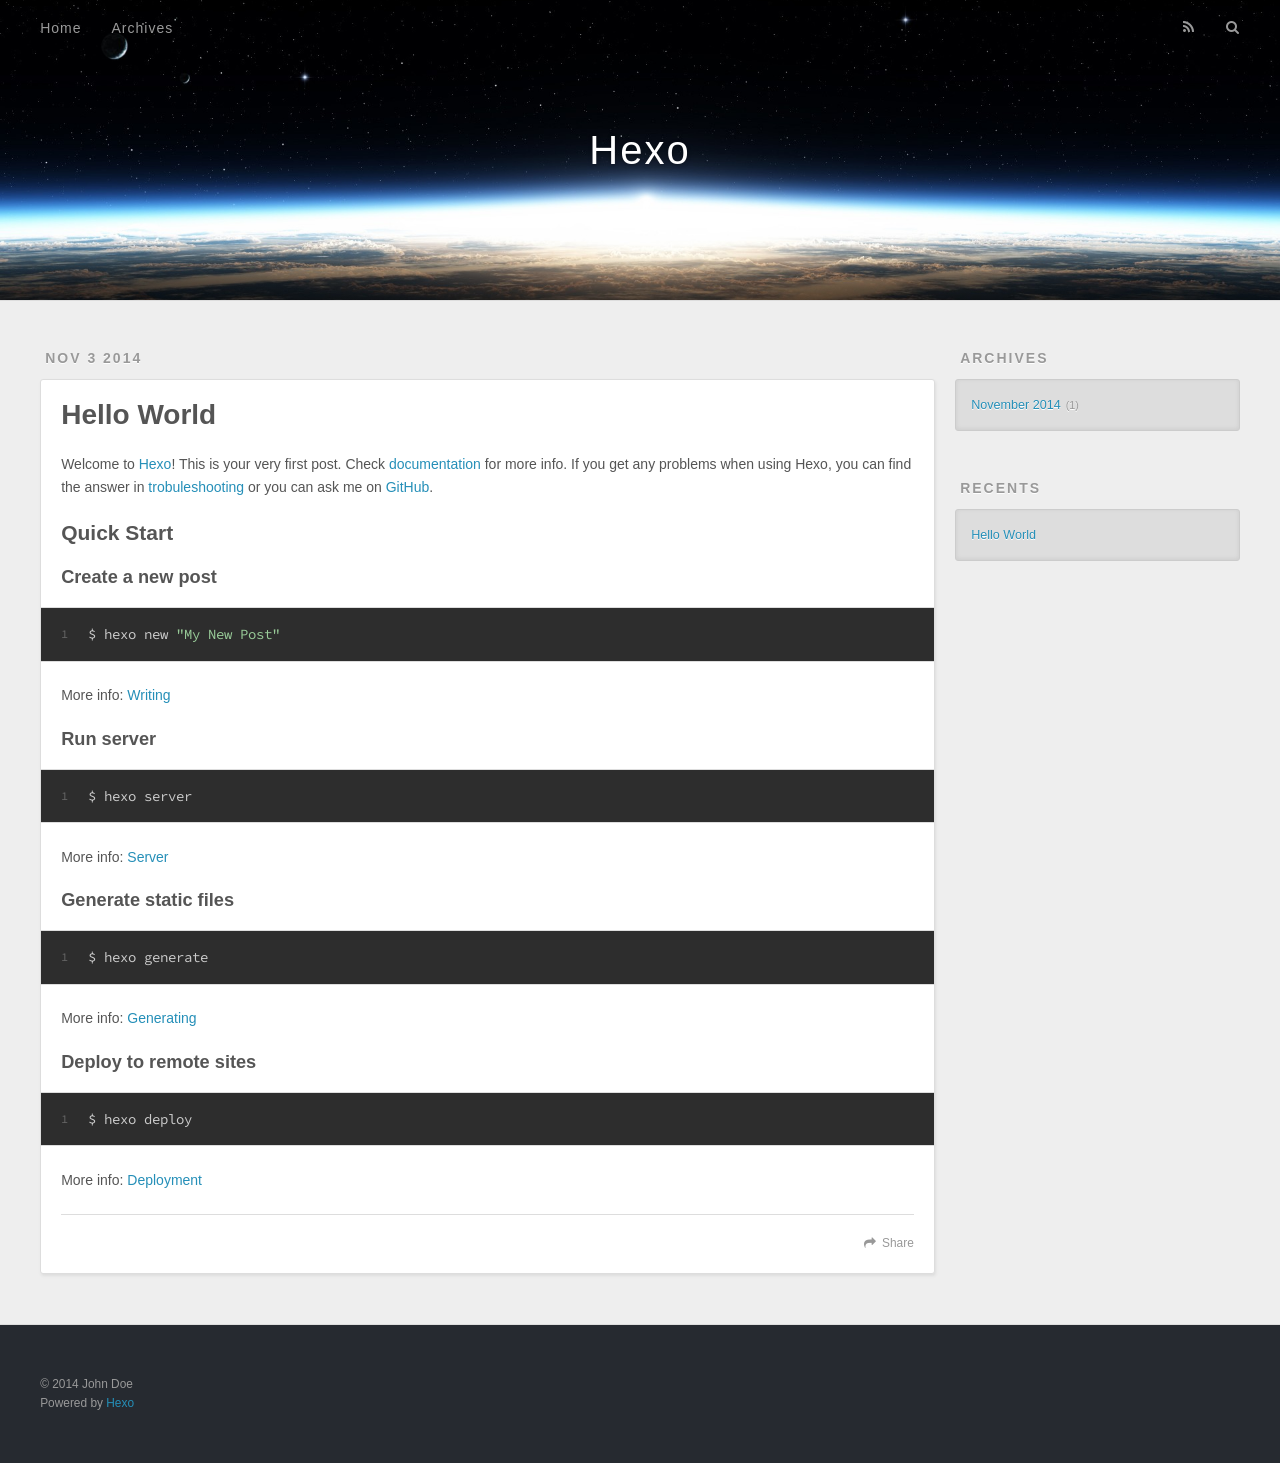
==== archives/index.html @ 0a7d81f9 "Site updated: 2014-11-03 20:45:39" ====
<!DOCTYPE html>
<html>
<head>
  <meta charset="utf-8">
  
  <title>Archives | Hexo</title>
  <meta name="viewport" content="width=device-width, initial-scale=1, maximum-scale=1">
  <meta name="description">
<meta property="og:type" content="website">
<meta property="og:title" content="Hexo">
<meta property="og:url" content="http://yoursite.com/archives/">
<meta property="og:site_name" content="Hexo">
<meta property="og:description">
<meta name="twitter:card" content="summary">
<meta name="twitter:title" content="Hexo">
<meta name="twitter:description">

  
    <link rel="alternative" href="/atom.xml" title="Hexo" type="application/atom+xml">
  
  
    <link rel="icon" href="/favicon.png">
  
  <link href="//fonts.googleapis.com/css?family=Source+Code+Pro" rel="stylesheet" type="text/css">
  <link rel="stylesheet" href="/css/style.css" type="text/css">

  

</head>
<body>
  <div id="container">
    <div id="wrap">
      <header id="header">
  <div id="banner"></div>
  <div id="header-outer" class="outer">
    <div id="header-title" class="inner">
      <h1 id="logo-wrap">
        <a href="/" id="logo">Hexo</a>
      </h1>
      
    </div>
    <div id="header-inner" class="inner">
      <nav id="main-nav">
        <a id="main-nav-toggle" class="nav-icon"></a>
        
          <a class="main-nav-link" href="/">Home</a>
        
          <a class="main-nav-link" href="/archives">Archives</a>
        
      </nav>
      <nav id="sub-nav">
        
          <a id="nav-rss-link" class="nav-icon" href="/atom.xml" title="RSS Feed"></a>
        
        <a id="nav-search-btn" class="nav-icon" title="Search"></a>
      </nav>
      <div id="search-form-wrap">
        <form action="//google.com/search" method="get" accept-charset="UTF-8" class="search-form"><input type="search" name="q" results="0" class="search-form-input" placeholder="Search"><input type="submit" value="&#xF002;" class="search-form-submit"><input type="hidden" name="q" value="site:http://yoursite.com"></form>
      </div>
    </div>
  </div>
</header>
      <div class="outer">
        <section id="main">
  
    <article id="post-hello-world" class="article article-type-post" itemscope itemprop="blogPost">
  <div class="article-meta">
    <a href="/2014/11/03/hello-world/" class="article-date">
  <time datetime="2014-11-03T12:28:22.000Z" itemprop="datePublished">Nov 3 2014</time>
</a>
    
  </div>
  <div class="article-inner">
    
    
      <header class="article-header">
        
  
    <h1 itemprop="name">
      <a class="article-title" href="/2014/11/03/hello-world/">Hello World</a>
    </h1>
  

      </header>
    
    <div class="article-entry" itemprop="articleBody">
      
        <p>Welcome to <a href="http://hexo.io/" target="_blank" rel="external">Hexo</a>! This is your very first post. Check <a href="http://hexo.io/docs/" target="_blank" rel="external">documentation</a> for more info. If you get any problems when using Hexo, you can find the answer in <a href="http://hexo.io/docs/troubleshooting.html" target="_blank" rel="external">trobuleshooting</a> or you can ask me on <a href="https://github.com/hexojs/hexo/issues" target="_blank" rel="external">GitHub</a>.</p>
<h2 id="Quick_Start">Quick Start</h2>
<h3 id="Create_a_new_post">Create a new post</h3>
<figure class="highlight bash"><table><tr><td class="gutter"><pre><div class="line">1</div></pre></td><td class="code"><pre><div class="line">$ hexo new <span class="string">"My New Post"</span></div></pre></td></tr></table></figure>

<p>More info: <a href="http://hexo.io/docs/writing.html" target="_blank" rel="external">Writing</a></p>
<h3 id="Run_server">Run server</h3>
<figure class="highlight bash"><table><tr><td class="gutter"><pre><div class="line">1</div></pre></td><td class="code"><pre><div class="line">$ hexo server</div></pre></td></tr></table></figure>

<p>More info: <a href="http://hexo.io/docs/server.html" target="_blank" rel="external">Server</a></p>
<h3 id="Generate_static_files">Generate static files</h3>
<figure class="highlight bash"><table><tr><td class="gutter"><pre><div class="line">1</div></pre></td><td class="code"><pre><div class="line">$ hexo generate</div></pre></td></tr></table></figure>

<p>More info: <a href="http://hexo.io/docs/generating.html" target="_blank" rel="external">Generating</a></p>
<h3 id="Deploy_to_remote_sites">Deploy to remote sites</h3>
<figure class="highlight bash"><table><tr><td class="gutter"><pre><div class="line">1</div></pre></td><td class="code"><pre><div class="line">$ hexo deploy</div></pre></td></tr></table></figure>

<p>More info: <a href="http://hexo.io/docs/deployment.html" target="_blank" rel="external">Deployment</a></p>

      
    </div>
    <footer class="article-footer">
      <a data-url="http://yoursite.com/2014/11/03/hello-world/" data-id="jp2d8z5nxp3xj29l" class="article-share-link">Share</a>
      
      
    </footer>
  </div>
  
</article>


  
  
</section>
        
          <aside id="sidebar">
  
    
  
    
  
    
  
    
  <div class="widget-wrap">
    <h3 class="widget-title">Archives</h3>
    <div class="widget">
      <ul class="archive-list"><li class="archive-list-item"><a class="archive-list-link" href="/archives/2014/11/">November 2014</a><span class="archive-list-count">1</span></li></ul>
    </div>
  </div>

  
    
  <div class="widget-wrap">
    <h3 class="widget-title">Recents</h3>
    <div class="widget">
      <ul>
        
          <li>
            <a href="/2014/11/03/hello-world/">Hello World</a>
          </li>
        
      </ul>
    </div>
  </div>

  
</aside>
        
      </div>
      <footer id="footer">
  
  <div class="outer">
    <div id="footer-info" class="inner">
      &copy; 2014 John Doe<br>
      Powered by <a href="http://hexo.io/" target="_blank">Hexo</a>
    </div>
  </div>
</footer>
    </div>
    <nav id="mobile-nav">
  
    <a href="/" class="mobile-nav-link">Home</a>
  
    <a href="/archives" class="mobile-nav-link">Archives</a>
  
</nav>
    

<script src="//ajax.googleapis.com/ajax/libs/jquery/2.0.3/jquery.min.js"></script>


  <link rel="stylesheet" href="/fancybox/jquery.fancybox.css" type="text/css">

  <script src="/fancybox/jquery.fancybox.pack.js" type="text/javascript"></script>



<script src="/js/script.js" type="text/javascript"></script>


  </div>
</body>
</html>
---- css/style.css ----
body {
  width: 100%;
}
body:before,
body:after {
  content: "";
  display: table;
}
body:after {
  clear: both;
}
html,
body,
div,
span,
applet,
object,
iframe,
h1,
h2,
h3,
h4,
h5,
h6,
p,
blockquote,
pre,
a,
abbr,
acronym,
address,
big,
cite,
code,
del,
dfn,
em,
img,
ins,
kbd,
q,
s,
samp,
small,
strike,
strong,
sub,
sup,
tt,
var,
dl,
dt,
dd,
ol,
ul,
li,
fieldset,
form,
label,
legend,
table,
caption,
tbody,
tfoot,
thead,
tr,
th,
td {
  margin: 0;
  padding: 0;
  border: 0;
  outline: 0;
  font-weight: inherit;
  font-style: inherit;
  font-family: inherit;
  font-size: 100%;
  vertical-align: baseline;
}
body {
  line-height: 1;
  color: #000;
  background: #fff;
}
ol,
ul {
  list-style: none;
}
table {
  border-collapse: separate;
  border-spacing: 0;
  vertical-align: middle;
}
caption,
th,
td {
  text-align: left;
  font-weight: normal;
  vertical-align: middle;
}
a img {
  border: none;
}
input,
button {
  margin: 0;
  padding: 0;
}
input::-moz-focus-inner,
button::-moz-focus-inner {
  border: 0;
  padding: 0;
}
@font-face {
  font-family: FontAwesome;
  font-style: normal;
  font-weight: normal;
  src: url("fonts/fontawesome-webfont.eot?v=#4.0.3");
  src: url("fonts/fontawesome-webfont.eot?#iefix&v=#4.0.3") format("embedded-opentype"), url("fonts/fontawesome-webfont.woff?v=#4.0.3") format("woff"), url("fonts/fontawesome-webfont.ttf?v=#4.0.3") format("truetype"), url("fonts/fontawesome-webfont.svg#fontawesomeregular?v=#4.0.3") format("svg");
}
html,
body,
#container {
  height: 100%;
}
body {
  background: #eee;
  font: 14px "Helvetica Neue", Helvetica, Arial, sans-serif;
  -webkit-text-size-adjust: 100%;
}
.outer {
  max-width: 1220px;
  margin: 0 auto;
  padding: 0 20px;
}
.outer:before,
.outer:after {
  content: "";
  display: table;
}
.outer:after {
  clear: both;
}
.inner {
  display: inline;
  float: left;
  width: 98.3333333333333%;
  margin: 0 0.8333333333333%;
}
.left,
.alignleft {
  float: left;
}
.right,
.alignright {
  float: right;
}
.clear {
  clear: both;
}
#container {
  position: relative;
}
.mobile-nav-on {
  overflow: hidden;
}
#wrap {
  height: 100%;
  width: 100%;
  position: absolute;
  top: 0;
  left: 0;
  -webkit-transition: 0.2s ease-out;
  -moz-transition: 0.2s ease-out;
  -ms-transition: 0.2s ease-out;
  transition: 0.2s ease-out;
  z-index: 1;
  background: #eee;
}
.mobile-nav-on #wrap {
  left: 280px;
}
@media screen and (min-width: 768px) {
  #main {
    display: inline;
    float: left;
    width: 73.3333333333333%;
    margin: 0 0.8333333333333%;
  }
}
.article-date,
.article-category-link,
.archive-year,
.widget-title {
  text-decoration: none;
  text-transform: uppercase;
  letter-spacing: 2px;
  color: #999;
  margin-bottom: 1em;
  margin-left: 5px;
  line-height: 1em;
  text-shadow: 0 1px #fff;
  font-weight: bold;
}
.article-inner,
.archive-article-inner {
  background: #fff;
  -webkit-box-shadow: 1px 2px 3px #ddd;
  box-shadow: 1px 2px 3px #ddd;
  border: 1px solid #ddd;
  -webkit-border-radius: 3px;
  border-radius: 3px;
}
.article-entry h1,
.widget h1 {
  font-size: 2em;
}
.article-entry h2,
.widget h2 {
  font-size: 1.5em;
}
.article-entry h3,
.widget h3 {
  font-size: 1.3em;
}
.article-entry h4,
.widget h4 {
  font-size: 1.2em;
}
.article-entry h5,
.widget h5 {
  font-size: 1em;
}
.article-entry h6,
.widget h6 {
  font-size: 1em;
  color: #999;
}
.article-entry hr,
.widget hr {
  border: 1px dashed #ddd;
}
.article-entry strong,
.widget strong {
  font-weight: bold;
}
.article-entry em,
.widget em,
.article-entry cite,
.widget cite {
  font-style: italic;
}
.article-entry sup,
.widget sup,
.article-entry sub,
.widget sub {
  font-size: 0.75em;
  line-height: 0;
  position: relative;
  vertical-align: baseline;
}
.article-entry sup,
.widget sup {
  top: -0.5em;
}
.article-entry sub,
.widget sub {
  bottom: -0.2em;
}
.article-entry small,
.widget small {
  font-size: 0.85em;
}
.article-entry acronym,
.widget acronym,
.article-entry abbr,
.widget abbr {
  border-bottom: 1px dotted;
}
.article-entry ul,
.widget ul,
.article-entry ol,
.widget ol,
.article-entry dl,
.widget dl {
  margin: 0 20px;
  line-height: 1.6em;
}
.article-entry ul ul,
.widget ul ul,
.article-entry ol ul,
.widget ol ul,
.article-entry ul ol,
.widget ul ol,
.article-entry ol ol,
.widget ol ol {
  margin-top: 0;
  margin-bottom: 0;
}
.article-entry ul,
.widget ul {
  list-style: disc;
}
.article-entry ol,
.widget ol {
  list-style: decimal;
}
.article-entry dt,
.widget dt {
  font-weight: bold;
}
#header {
  height: 300px;
  position: relative;
  border-bottom: 1px solid #ddd;
}
#header:before,
#header:after {
  content: "";
  position: absolute;
  left: 0;
  right: 0;
  height: 40px;
}
#header:before {
  top: 0;
  background: -webkit-linear-gradient(rgba(0,0,0,0.2), transparent);
  background: -moz-linear-gradient(rgba(0,0,0,0.2), transparent);
  background: -ms-linear-gradient(rgba(0,0,0,0.2), transparent);
  background: linear-gradient(rgba(0,0,0,0.2), transparent);
}
#header:after {
  bottom: 0;
  background: -webkit-linear-gradient(transparent, rgba(0,0,0,0.2));
  background: -moz-linear-gradient(transparent, rgba(0,0,0,0.2));
  background: -ms-linear-gradient(transparent, rgba(0,0,0,0.2));
  background: linear-gradient(transparent, rgba(0,0,0,0.2));
}
#header-outer {
  height: 100%;
  position: relative;
}
#header-inner {
  position: relative;
  overflow: hidden;
}
#banner {
  position: absolute;
  top: 0;
  left: 0;
  width: 100%;
  height: 100%;
  background: url("images/banner.jpg") center #000;
  -webkit-background-size: cover;
  -moz-background-size: cover;
  background-size: cover;
  z-index: -1;
}
#header-title {
  text-align: center;
  height: 40px;
  position: absolute;
  top: 50%;
  left: 0;
  margin-top: -20px;
}
#logo,
#subtitle {
  text-decoration: none;
  color: #fff;
  font-weight: 300;
  text-shadow: 0 1px 4px rgba(0,0,0,0.3);
}
#logo {
  font-size: 40px;
  line-height: 40px;
  letter-spacing: 2px;
}
#subtitle {
  font-size: 16px;
  line-height: 16px;
  letter-spacing: 1px;
}
#subtitle-wrap {
  margin-top: 16px;
}
#main-nav {
  float: left;
  margin-left: -15px;
}
.nav-icon,
.main-nav-link {
  float: left;
  color: #fff;
  opacity: 0.6;
  text-decoration: none;
  text-shadow: 0 1px rgba(0,0,0,0.2);
  -webkit-transition: opacity 0.2s;
  -moz-transition: opacity 0.2s;
  -ms-transition: opacity 0.2s;
  transition: opacity 0.2s;
  display: block;
  padding: 20px 15px;
}
.nav-icon:hover,
.main-nav-link:hover {
  opacity: 1;
}
.nav-icon {
  font-family: FontAwesome;
  text-align: center;
  font-size: 14px;
  width: 14px;
  height: 14px;
  padding: 20px 15px;
  position: relative;
  cursor: pointer;
}
.main-nav-link {
  font-weight: 300;
  letter-spacing: 1px;
}
@media screen and (max-width: 479px) {
  .main-nav-link {
    display: none;
  }
}
#main-nav-toggle {
  display: none;
}
#main-nav-toggle:before {
  content: "\f0c9";
}
@media screen and (max-width: 479px) {
  #main-nav-toggle {
    display: block;
  }
}
#sub-nav {
  float: right;
  margin-right: -15px;
}
#nav-rss-link:before {
  content: "\f09e";
}
#nav-search-btn:before {
  content: "\f002";
}
#search-form-wrap {
  position: absolute;
  top: 15px;
  width: 150px;
  height: 30px;
  right: -150px;
  opacity: 0;
  -webkit-transition: 0.2s ease-out;
  -moz-transition: 0.2s ease-out;
  -ms-transition: 0.2s ease-out;
  transition: 0.2s ease-out;
}
#search-form-wrap.on {
  opacity: 1;
  right: 0;
}
@media screen and (max-width: 479px) {
  #search-form-wrap {
    width: 100%;
    right: -100%;
  }
}
.search-form {
  position: absolute;
  top: 0;
  left: 0;
  right: 0;
  background: #fff;
  padding: 5px 15px;
  -webkit-border-radius: 15px;
  border-radius: 15px;
  -webkit-box-shadow: 0 0 10px rgba(0,0,0,0.3);
  box-shadow: 0 0 10px rgba(0,0,0,0.3);
}
.search-form-input {
  border: none;
  background: none;
  color: #555;
  width: 100%;
  font: 13px "Helvetica Neue", Helvetica, Arial, sans-serif;
  outline: none;
}
.search-form-input::-webkit-search-results-decoration,
.search-form-input::-webkit-search-cancel-button {
  -webkit-appearance: none;
}
.search-form-submit {
  position: absolute;
  top: 50%;
  right: 10px;
  margin-top: -7px;
  font: 13px FontAwesome;
  border: none;
  background: none;
  color: #bbb;
  cursor: pointer;
}
.search-form-submit:hover,
.search-form-submit:focus {
  color: #777;
}
.article {
  margin: 50px 0;
}
.article-inner {
  overflow: hidden;
}
.article-meta:before,
.article-meta:after {
  content: "";
  display: table;
}
.article-meta:after {
  clear: both;
}
.article-date {
  float: left;
}
.article-category {
  float: left;
  line-height: 1em;
  color: #ccc;
  text-shadow: 0 1px #fff;
  margin-left: 8px;
}
.article-category:before {
  content: "\2022";
}
.article-category-link {
  margin: 0 12px 1em;
}
.article-header {
  padding: 20px 20px 0;
}
.article-title {
  text-decoration: none;
  font-size: 2em;
  font-weight: bold;
  color: #555;
  line-height: 1.1em;
  -webkit-transition: color 0.2s;
  -moz-transition: color 0.2s;
  -ms-transition: color 0.2s;
  transition: color 0.2s;
}
a.article-title:hover {
  color: #258fb8;
}
.article-entry {
  color: #555;
  padding: 0 20px;
}
.article-entry:before,
.article-entry:after {
  content: "";
  display: table;
}
.article-entry:after {
  clear: both;
}
.article-entry p,
.article-entry table {
  line-height: 1.6em;
  margin: 1.6em 0;
}
.article-entry h1,
.article-entry h2,
.article-entry h3,
.article-entry h4,
.article-entry h5,
.article-entry h6 {
  font-weight: bold;
}
.article-entry h1,
.article-entry h2,
.article-entry h3,
.article-entry h4,
.article-entry h5,
.article-entry h6 {
  line-height: 1.1em;
  margin: 1.1em 0;
}
.article-entry a {
  color: #258fb8;
  text-decoration: none;
}
.article-entry a:hover {
  text-decoration: underline;
}
.article-entry ul,
.article-entry ol,
.article-entry dl {
  margin-top: 1.6em;
  margin-bottom: 1.6em;
}
.article-entry img,
.article-entry video {
  max-width: 100%;
  height: auto;
  display: block;
  margin: auto;
}
.article-entry iframe {
  border: none;
}
.article-entry table {
  width: 100%;
  border-collapse: collapse;
  border-spacing: 0;
}
.article-entry th {
  font-weight: bold;
  border-bottom: 3px solid #ddd;
  padding-bottom: 0.5em;
}
.article-entry td {
  border-bottom: 1px solid #ddd;
  padding: 10px 0;
}
.article-entry blockquote {
  font-family: Georgia, "Times New Roman", serif;
  font-size: 1.4em;
  margin: 1.6em 20px;
  text-align: center;
}
.article-entry blockquote footer {
  font-size: 14px;
  margin: 1.6em 0;
  font-family: "Helvetica Neue", Helvetica, Arial, sans-serif;
}
.article-entry blockquote footer cite:before {
  content: "—";
  padding: 0 0.5em;
}
.article-entry .pullquote {
  text-align: left;
  width: 45%;
  margin: 0;
}
.article-entry .pullquote.left {
  margin-left: 0.5em;
  margin-right: 1em;
}
.article-entry .pullquote.right {
  margin-right: 0.5em;
  margin-left: 1em;
}
.article-entry .caption {
  color: #999;
  display: block;
  font-size: 0.9em;
  margin-top: 0.5em;
  position: relative;
  text-align: center;
}
.article-entry .video-container {
  position: relative;
  padding-top: 56.25%;
  height: 0;
  overflow: hidden;
}
.article-entry .video-container iframe,
.article-entry .video-container object,
.article-entry .video-container embed {
  position: absolute;
  top: 0;
  left: 0;
  width: 100%;
  height: 100%;
  margin-top: 0;
}
.article-more-link a {
  display: inline-block;
  line-height: 1em;
  padding: 6px 15px;
  -webkit-border-radius: 15px;
  border-radius: 15px;
  background: #eee;
  color: #999;
  text-shadow: 0 1px #fff;
  text-decoration: none;
}
.article-more-link a:hover {
  background: #258fb8;
  color: #fff;
  text-decoration: none;
  text-shadow: 0 1px #1e7293;
}
.article-footer {
  font-size: 0.85em;
  line-height: 1.6em;
  border-top: 1px solid #ddd;
  padding-top: 1.6em;
  margin: 0 20px 20px;
}
.article-footer:before,
.article-footer:after {
  content: "";
  display: table;
}
.article-footer:after {
  clear: both;
}
.article-footer a {
  color: #999;
  text-decoration: none;
}
.article-footer a:hover {
  color: #555;
}
.article-tag-list-item {
  float: left;
  margin-right: 10px;
}
.article-tag-list-link:before {
  content: "#";
}
.article-comment-link {
  float: right;
}
.article-comment-link:before {
  content: "\f075";
  font-family: FontAwesome;
  padding-right: 8px;
}
.article-share-link {
  cursor: pointer;
  float: right;
  margin-left: 20px;
}
.article-share-link:before {
  content: "\f064";
  font-family: FontAwesome;
  padding-right: 6px;
}
#article-nav {
  position: relative;
}
#article-nav:before,
#article-nav:after {
  content: "";
  display: table;
}
#article-nav:after {
  clear: both;
}
@media screen and (min-width: 768px) {
  #article-nav {
    margin: 50px 0;
  }
  #article-nav:before {
    width: 8px;
    height: 8px;
    position: absolute;
    top: 50%;
    left: 50%;
    margin-top: -4px;
    margin-left: -4px;
    content: "";
    -webkit-border-radius: 50%;
    border-radius: 50%;
    background: #ddd;
    -webkit-box-shadow: 0 1px 2px #fff;
    box-shadow: 0 1px 2px #fff;
  }
}
.article-nav-link-wrap {
  text-decoration: none;
  text-shadow: 0 1px #fff;
  color: #999;
  -webkit-box-sizing: border-box;
  -moz-box-sizing: border-box;
  box-sizing: border-box;
  margin-top: 50px;
  text-align: center;
  display: block;
}
.article-nav-link-wrap:hover {
  color: #555;
}
@media screen and (min-width: 768px) {
  .article-nav-link-wrap {
    width: 50%;
    margin-top: 0;
  }
}
@media screen and (min-width: 768px) {
  #article-nav-newer {
    float: left;
    text-align: right;
    padding-right: 20px;
  }
}
@media screen and (min-width: 768px) {
  #article-nav-older {
    float: right;
    text-align: left;
    padding-left: 20px;
  }
}
.article-nav-caption {
  text-transform: uppercase;
  letter-spacing: 2px;
  color: #ddd;
  line-height: 1em;
  font-weight: bold;
}
#article-nav-newer .article-nav-caption {
  margin-right: -2px;
}
.article-nav-title {
  font-size: 0.85em;
  line-height: 1.6em;
  margin-top: 0.5em;
}
.article-share-box {
  position: absolute;
  display: none;
  background: #fff;
  -webkit-box-shadow: 1px 2px 10px rgba(0,0,0,0.2);
  box-shadow: 1px 2px 10px rgba(0,0,0,0.2);
  -webkit-border-radius: 3px;
  border-radius: 3px;
  margin-left: -145px;
  overflow: hidden;
  z-index: 1;
}
.article-share-box.on {
  display: block;
}
.article-share-input {
  width: 100%;
  background: none;
  -webkit-box-sizing: border-box;
  -moz-box-sizing: border-box;
  box-sizing: border-box;
  font: 14px "Helvetica Neue", Helvetica, Arial, sans-serif;
  padding: 0 15px;
  color: #555;
  outline: none;
  border: 1px solid #ddd;
  -webkit-border-radius: 3px 3px 0 0;
  border-radius: 3px 3px 0 0;
  height: 36px;
  line-height: 36px;
}
.article-share-links {
  background: #eee;
}
.article-share-links:before,
.article-share-links:after {
  content: "";
  display: table;
}
.article-share-links:after {
  clear: both;
}
.article-share-twitter,
.article-share-facebook,
.article-share-pinterest,
.article-share-google {
  width: 50px;
  height: 36px;
  display: block;
  float: left;
  position: relative;
  color: #999;
  text-shadow: 0 1px #fff;
}
.article-share-twitter:before,
.article-share-facebook:before,
.article-share-pinterest:before,
.article-share-google:before {
  font-size: 20px;
  font-family: FontAwesome;
  width: 20px;
  height: 20px;
  position: absolute;
  top: 50%;
  left: 50%;
  margin-top: -10px;
  margin-left: -10px;
  text-align: center;
}
.article-share-twitter:hover,
.article-share-facebook:hover,
.article-share-pinterest:hover,
.article-share-google:hover {
  color: #fff;
}
.article-share-twitter:before {
  content: "\f099";
}
.article-share-twitter:hover {
  background: #00aced;
  text-shadow: 0 1px #008abe;
}
.article-share-facebook:before {
  content: "\f09a";
}
.article-share-facebook:hover {
  background: #3b5998;
  text-shadow: 0 1px #2f477a;
}
.article-share-pinterest:before {
  content: "\f0d2";
}
.article-share-pinterest:hover {
  background: #cb2027;
  text-shadow: 0 1px #a21a1f;
}
.article-share-google:before {
  content: "\f0d5";
}
.article-share-google:hover {
  background: #dd4b39;
  text-shadow: 0 1px #be3221;
}
.article-gallery {
  background: #000;
  position: relative;
}
.article-gallery-photos {
  position: relative;
  overflow: hidden;
}
.article-gallery-img {
  display: none;
  max-width: 100%;
}
.article-gallery-img:first-child {
  display: block;
}
.article-gallery-img.loaded {
  position: absolute;
  display: block;
}
.article-gallery-img img {
  display: block;
  max-width: 100%;
  margin: 0 auto;
}
#comments {
  background: #fff;
  -webkit-box-shadow: 1px 2px 3px #ddd;
  box-shadow: 1px 2px 3px #ddd;
  padding: 20px;
  border: 1px solid #ddd;
  -webkit-border-radius: 3px;
  border-radius: 3px;
  margin: 50px 0;
}
#comments a {
  color: #258fb8;
}
.archives-wrap {
  margin: 50px 0;
}
.archives:before,
.archives:after {
  content: "";
  display: table;
}
.archives:after {
  clear: both;
}
.archive-year-wrap {
  margin-bottom: 1em;
}
.archives {
  -webkit-column-gap: 10px;
  -moz-column-gap: 10px;
  column-gap: 10px;
}
@media screen and (min-width: 480px) and (max-width: 767px) {
  .archives {
    -webkit-column-count: 2;
    -moz-column-count: 2;
    column-count: 2;
  }
}
@media screen and (min-width: 768px) {
  .archives {
    -webkit-column-count: 3;
    -moz-column-count: 3;
    column-count: 3;
  }
}
.archive-article {
  -webkit-column-break-inside: avoid;
  page-break-inside: avoid;
  overflow: hidden;
  break-inside: avoid-column;
}
.archive-article-inner {
  padding: 10px;
  margin-bottom: 15px;
}
.archive-article-title {
  text-decoration: none;
  font-weight: bold;
  color: #555;
  -webkit-transition: color 0.2s;
  -moz-transition: color 0.2s;
  -ms-transition: color 0.2s;
  transition: color 0.2s;
  line-height: 1.6em;
}
.archive-article-title:hover {
  color: #258fb8;
}
.archive-article-footer {
  margin-top: 1em;
}
.archive-article-date {
  color: #999;
  text-decoration: none;
  font-size: 0.85em;
  line-height: 1em;
  margin-bottom: 0.5em;
  display: block;
}
#page-nav {
  margin: 50px auto;
  background: #fff;
  -webkit-box-shadow: 1px 2px 3px #ddd;
  box-shadow: 1px 2px 3px #ddd;
  border: 1px solid #ddd;
  -webkit-border-radius: 3px;
  border-radius: 3px;
  text-align: center;
  color: #999;
  overflow: hidden;
}
#page-nav:before,
#page-nav:after {
  content: "";
  display: table;
}
#page-nav:after {
  clear: both;
}
#page-nav a,
#page-nav span {
  padding: 10px 20px;
  line-height: 1;
  height: 2ex;
}
#page-nav a {
  color: #999;
  text-decoration: none;
}
#page-nav a:hover {
  background: #999;
  color: #fff;
}
#page-nav .prev {
  float: left;
}
#page-nav .next {
  float: right;
}
#page-nav .page-number {
  display: inline-block;
}
@media screen and (max-width: 479px) {
  #page-nav .page-number {
    display: none;
  }
}
#page-nav .current {
  color: #555;
  font-weight: bold;
}
#page-nav .space {
  color: #ddd;
}
#footer {
  background: #262a30;
  padding: 50px 0;
  border-top: 1px solid #ddd;
  color: #999;
}
#footer a {
  color: #258fb8;
  text-decoration: none;
}
#footer a:hover {
  text-decoration: underline;
}
#footer-info {
  line-height: 1.6em;
  font-size: 0.85em;
}
.article-entry pre,
.article-entry .highlight {
  background: #2d2d2d;
  margin: 0 -20px;
  padding: 15px 20px;
  border-style: solid;
  border-color: #ddd;
  border-width: 1px 0;
  overflow: auto;
  color: #ccc;
  line-height: 22.400000000000002px;
}
.article-entry .highlight .gutter pre,
.article-entry .gist .gist-file .gist-data .line-numbers {
  color: #666;
  font-size: 0.85em;
}
.article-entry pre,
.article-entry code {
  font-family: "Source Code Pro", Consolas, Monaco, Menlo, Consolas, monospace;
}
.article-entry code {
  background: #eee;
  text-shadow: 0 1px #fff;
  padding: 0 0.3em;
}
.article-entry pre code {
  background: none;
  text-shadow: none;
  padding: 0;
}
.article-entry .highlight pre {
  border: none;
  margin: 0;
  padding: 0;
}
.article-entry .highlight table {
  margin: 0;
  width: auto;
}
.article-entry .highlight td {
  border: none;
  padding: 0;
}
.article-entry .highlight figcaption {
  font-size: 0.85em;
  color: #999;
  line-height: 1em;
  margin-bottom: 1em;
}
.article-entry .highlight figcaption:before,
.article-entry .highlight figcaption:after {
  content: "";
  display: table;
}
.article-entry .highlight figcaption:after {
  clear: both;
}
.article-entry .highlight figcaption a {
  float: right;
}
.article-entry .highlight .gutter pre {
  text-align: right;
  padding-right: 20px;
}
.article-entry .highlight .line {
  height: 22.400000000000002px;
}
.article-entry .gist {
  margin: 0 -20px;
  border-style: solid;
  border-color: #ddd;
  border-width: 1px 0;
  background: #2d2d2d;
  padding: 15px 20px 15px 0;
}
.article-entry .gist .gist-file {
  border: none;
  font-family: "Source Code Pro", Consolas, Monaco, Menlo, Consolas, monospace;
  margin: 0;
}
.article-entry .gist .gist-file .gist-data {
  background: none;
  border: none;
}
.article-entry .gist .gist-file .gist-data .line-numbers {
  background: none;
  border: none;
  padding: 0 20px 0 0;
}
.article-entry .gist .gist-file .gist-data .line-data {
  padding: 0 !important;
}
.article-entry .gist .gist-file .highlight {
  margin: 0;
  padding: 0;
  border: none;
}
.article-entry .gist .gist-file .gist-meta {
  background: #2d2d2d;
  color: #999;
  font: 0.85em "Helvetica Neue", Helvetica, Arial, sans-serif;
  text-shadow: 0 0;
  padding: 0;
  margin-top: 1em;
  margin-left: 20px;
}
.article-entry .gist .gist-file .gist-meta a {
  color: #258fb8;
  font-weight: normal;
}
.article-entry .gist .gist-file .gist-meta a:hover {
  text-decoration: underline;
}
pre .comment,
pre .title {
  color: #999;
}
pre .variable,
pre .attribute,
pre .tag,
pre .regexp,
pre .ruby .constant,
pre .xml .tag .title,
pre .xml .pi,
pre .xml .doctype,
pre .html .doctype,
pre .css .id,
pre .css .class,
pre .css .pseudo {
  color: #f2777a;
}
pre .number,
pre .preprocessor,
pre .built_in,
pre .literal,
pre .params,
pre .constant {
  color: #f99157;
}
pre .class,
pre .ruby .class .title,
pre .css .rules .attribute {
  color: #9c9;
}
pre .string,
pre .value,
pre .inheritance,
pre .header,
pre .ruby .symbol,
pre .xml .cdata {
  color: #9c9;
}
pre .css .hexcolor {
  color: #6cc;
}
pre .function,
pre .python .decorator,
pre .python .title,
pre .ruby .function .title,
pre .ruby .title .keyword,
pre .perl .sub,
pre .javascript .title,
pre .coffeescript .title {
  color: #69c;
}
pre .keyword,
pre .javascript .function {
  color: #c9c;
}
@media screen and (max-width: 479px) {
  #mobile-nav {
    position: absolute;
    top: 0;
    left: 0;
    width: 280px;
    height: 100%;
    background: #191919;
    border-right: 1px solid #fff;
  }
}
@media screen and (max-width: 479px) {
  .mobile-nav-link {
    display: block;
    color: #999;
    text-decoration: none;
    padding: 15px 20px;
    font-weight: bold;
  }
  .mobile-nav-link:hover {
    color: #fff;
  }
}
@media screen and (min-width: 768px) {
  #sidebar {
    display: inline;
    float: left;
    width: 23.3333333333333%;
    margin: 0 0.8333333333333%;
  }
}
.widget-wrap {
  margin: 50px 0;
}
.widget {
  color: #777;
  text-shadow: 0 1px #fff;
  background: #ddd;
  -webkit-box-shadow: 0 -1px 4px #ccc inset;
  box-shadow: 0 -1px 4px #ccc inset;
  border: 1px solid #ccc;
  padding: 15px;
  -webkit-border-radius: 3px;
  border-radius: 3px;
}
.widget a {
  color: #258fb8;
  text-decoration: none;
}
.widget a:hover {
  text-decoration: underline;
}
.widget ul ul,
.widget ol ul,
.widget dl ul,
.widget ul ol,
.widget ol ol,
.widget dl ol,
.widget ul dl,
.widget ol dl,
.widget dl dl {
  margin-left: 15px;
  list-style: disc;
}
.widget {
  line-height: 1.6em;
  word-wrap: break-word;
  font-size: 0.9em;
}
.widget ul,
.widget ol {
  list-style: none;
  margin: 0;
}
.widget ul ul,
.widget ol ul,
.widget ul ol,
.widget ol ol {
  margin: 0 20px;
}
.widget ul ul,
.widget ol ul {
  list-style: disc;
}
.widget ul ol,
.widget ol ol {
  list-style: decimal;
}
.category-list-count,
.tag-list-count,
.archive-list-count {
  padding-left: 5px;
  color: #999;
  font-size: 0.85em;
}
.category-list-count:before,
.tag-list-count:before,
.archive-list-count:before {
  content: "(";
}
.category-list-count:after,
.tag-list-count:after,
.archive-list-count:after {
  content: ")";
}
.tagcloud a {
  margin-right: 5px;
}
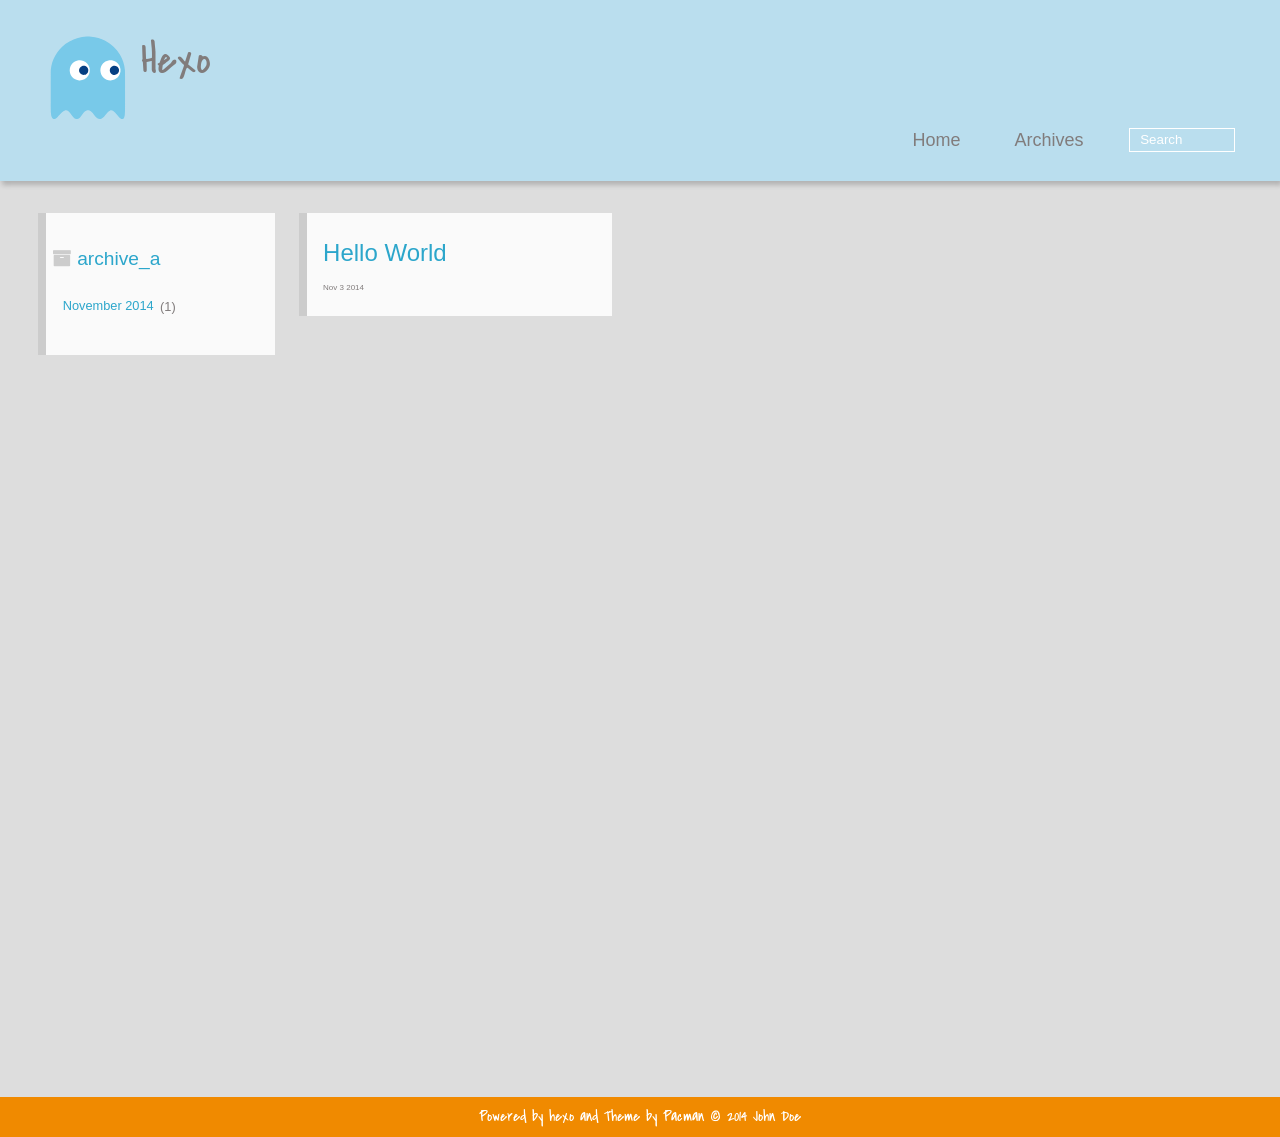
==== commit 0e6aba25: "Site updated: 2014-11-03 21:21:48" ====
--- a/archives/index.html
+++ b/archives/index.html
@@ -1,191 +1,159 @@
-<!DOCTYPE html>
-<html>
+
+  <!DOCTYPE HTML>
+<html >
 <head>
-  <meta charset="utf-8">
+  <meta charset="UTF-8">
   
-  <title>Archives | Hexo</title>
-  <meta name="viewport" content="width=device-width, initial-scale=1, maximum-scale=1">
-  <meta name="description">
-<meta property="og:type" content="website">
-<meta property="og:title" content="Hexo">
-<meta property="og:url" content="http://yoursite.com/archives/">
-<meta property="og:site_name" content="Hexo">
-<meta property="og:description">
-<meta name="twitter:card" content="summary">
-<meta name="twitter:title" content="Hexo">
-<meta name="twitter:description">
-
-  
-    <link rel="alternative" href="/atom.xml" title="Hexo" type="application/atom+xml">
-  
-  
-    <link rel="icon" href="/favicon.png">
-  
-  <link href="//fonts.googleapis.com/css?family=Source+Code+Pro" rel="stylesheet" type="text/css">
-  <link rel="stylesheet" href="/css/style.css" type="text/css">
-
-  
+    <title>Archives | Hexo</title>
+    <meta name="viewport" content="width=device-width, initial-scale=1,user-scalable=no">
+    
+    <meta name="author" content="John Doe">
+    
+    
+    
+    
+    
+    <link rel="icon" href="/img/favicon.ico">
+    
+    
+    <link rel="apple-touch-icon" href="/img/pacman.jpg">
+    <link rel="apple-touch-icon-precomposed" href="/img/pacman.jpg">
+    
+    <link rel="stylesheet" href="/css/style.css" type="text/css">
 
 </head>
-<body>
-  <div id="container">
-    <div id="wrap">
-      <header id="header">
-  <div id="banner"></div>
-  <div id="header-outer" class="outer">
-    <div id="header-title" class="inner">
-      <h1 id="logo-wrap">
-        <a href="/" id="logo">Hexo</a>
-      </h1>
-      
-    </div>
-    <div id="header-inner" class="inner">
-      <nav id="main-nav">
-        <a id="main-nav-toggle" class="nav-icon"></a>
+
+    <body>
+      <header>
+        <div>
+		
+			<div id="imglogo">
+				<a href="/"><img src="/img/logo.svg" alt="Hexo" title="Hexo"/></a>
+			</div>
+			
+			<div id="textlogo">
+				<h1 class="site-name"><a href="/" title="Hexo">Hexo</a></h1>
+				<h2 class="blog-motto"></h2>
+			</div>
+			<div class="navbar"><a class="navbutton navmobile" href="#" title="menu">
+			</a></div>
+			<nav class="animated">
+				<ul>
+					<ul>
+					 
+						<li><a href="/">Home</a></li>
+					
+						<li><a href="/archives">Archives</a></li>
+					
+					<li>
+					
+					<form class="search" action="//google.com/search" method="get" accept-charset="utf-8">
+						<label>Search</label>
+						<input type="search" id="search" name="q" autocomplete="off" maxlength="20" placeholder="Search" />
+						<input type="hidden" name="q" value="site:duanxiongchun.13kbook.com">
+					</form>
+					
+					</li>
+				</ul>
+			</nav>			
+</div>
+      </header>
+      <div id="container">
         
-          <a class="main-nav-link" href="/">Home</a>
-        
-          <a class="main-nav-link" href="/archives">Archives</a>
-        
-      </nav>
-      <nav id="sub-nav">
-        
-          <a id="nav-rss-link" class="nav-icon" href="/atom.xml" title="RSS Feed"></a>
-        
-        <a id="nav-search-btn" class="nav-icon" title="Search"></a>
-      </nav>
-      <div id="search-form-wrap">
-        <form action="//google.com/search" method="get" accept-charset="UTF-8" class="search-form"><input type="search" name="q" results="0" class="search-form-input" placeholder="Search"><input type="submit" value="&#xF002;" class="search-form-submit"><input type="hidden" name="q" value="site:http://yoursite.com"></form>
-      </div>
-    </div>
-  </div>
-</header>
-      <div class="outer">
-        <section id="main">
+
+<div class="archive-title" >
+  <h2 class="archive-icon">archive_a</h2>
   
-    <article id="post-hello-world" class="article article-type-post" itemscope itemprop="blogPost">
-  <div class="article-meta">
-    <a href="/2014/11/03/hello-world/" class="article-date">
-  <time datetime="2014-11-03T12:28:22.000Z" itemprop="datePublished">Nov 3 2014</time>
-</a>
+  <div class="archiveslist archive-float clearfix">
+   <ul class="archive-list"><li class="archive-list-item"><a class="archive-list-link" href="/archives/2014/11/">November 2014</a><span class="archive-list-count">1</span></li></ul>
+ </div>
+  
+</div>
+<div id="main" class="archive-part clearfix">
+  <div id="archive-page">
+
+  <section class="post" itemscope itemprop="blogPost">
+  
+    <a href="/2014/11/03/hello-world/" title="Hello World" itemprop="url">
+  
+    <h1 itemprop="name">Hello World</h1>
     
-  </div>
-  <div class="article-inner">
-    
-    
-      <header class="article-header">
-        
-  
-    <h1 itemprop="name">
-      <a class="article-title" href="/2014/11/03/hello-world/">Hello World</a>
-    </h1>
-  
-
-      </header>
-    
-    <div class="article-entry" itemprop="articleBody">
-      
-        <p>Welcome to <a href="http://hexo.io/" target="_blank" rel="external">Hexo</a>! This is your very first post. Check <a href="http://hexo.io/docs/" target="_blank" rel="external">documentation</a> for more info. If you get any problems when using Hexo, you can find the answer in <a href="http://hexo.io/docs/troubleshooting.html" target="_blank" rel="external">trobuleshooting</a> or you can ask me on <a href="https://github.com/hexojs/hexo/issues" target="_blank" rel="external">GitHub</a>.</p>
-<h2 id="Quick_Start">Quick Start</h2>
-<h3 id="Create_a_new_post">Create a new post</h3>
-<figure class="highlight bash"><table><tr><td class="gutter"><pre><div class="line">1</div></pre></td><td class="code"><pre><div class="line">$ hexo new <span class="string">"My New Post"</span></div></pre></td></tr></table></figure>
-
-<p>More info: <a href="http://hexo.io/docs/writing.html" target="_blank" rel="external">Writing</a></p>
-<h3 id="Run_server">Run server</h3>
-<figure class="highlight bash"><table><tr><td class="gutter"><pre><div class="line">1</div></pre></td><td class="code"><pre><div class="line">$ hexo server</div></pre></td></tr></table></figure>
-
-<p>More info: <a href="http://hexo.io/docs/server.html" target="_blank" rel="external">Server</a></p>
-<h3 id="Generate_static_files">Generate static files</h3>
-<figure class="highlight bash"><table><tr><td class="gutter"><pre><div class="line">1</div></pre></td><td class="code"><pre><div class="line">$ hexo generate</div></pre></td></tr></table></figure>
-
-<p>More info: <a href="http://hexo.io/docs/generating.html" target="_blank" rel="external">Generating</a></p>
-<h3 id="Deploy_to_remote_sites">Deploy to remote sites</h3>
-<figure class="highlight bash"><table><tr><td class="gutter"><pre><div class="line">1</div></pre></td><td class="code"><pre><div class="line">$ hexo deploy</div></pre></td></tr></table></figure>
-
-<p>More info: <a href="http://hexo.io/docs/deployment.html" target="_blank" rel="external">Deployment</a></p>
-
-      
-    </div>
-    <footer class="article-footer">
-      <a data-url="http://yoursite.com/2014/11/03/hello-world/" data-id="jp2d8z5nxp3xj29l" class="article-share-link">Share</a>
-      
-      
-    </footer>
-  </div>
-  
-</article>
+    <time datetime="2014-11-03T12:28:22.000Z" itemprop="datePublished">Nov 3 2014</time>
+  </a>
+</section>
 
 
-  
-  
-</section>
+  </div>
+</div>
+
+      </div>
+      <footer><div id="footer" >
+	
+	
+	<div class="social-font" class="clearfix">
+		
+		
+		
+		
+	</div>
+		<p class="copyright">Powered by <a href="http://zespia.tw/hexo/" target="_blank" title="hexo">hexo</a> and Theme by <a href="https://github.com/A-limon/pacman" target="_blank" title="Pacman">Pacman</a> © 2014 
+		
+		<a href="http://duanxiongchun.13kbook.com" target="_blank" title="John Doe">John Doe</a>
+		
+		</p>
+</div>
+</footer>
+      <script src="/js/jquery-2.0.3.min.js"></script>
+<script type="text/javascript">
+$(document).ready(function(){ 
+  $('.navbar').click(function(){
+    $('header nav').toggleClass('shownav');
+  });
+  var myWidth = 0;
+  function getSize(){
+    if( typeof( window.innerWidth ) == 'number' ) {
+      myWidth = window.innerWidth;
+    } else if( document.documentElement && document.documentElement.clientWidth) {
+      myWidth = document.documentElement.clientWidth;
+    };
+  };
+  var m = $('#main'),
+      a = $('#asidepart'),
+      c = $('.closeaside'),
+      o = $('.openaside');
+  $(window).resize(function(){
+    getSize(); 
+    if (myWidth >= 1024) {
+      $('header nav').removeClass('shownav');
+    }else
+    {
+      m.removeClass('moveMain');
+      a.css('display', 'block').removeClass('fadeOut');
+      o.css('display', 'none');
         
-          <aside id="sidebar">
-  
-    
-  
-    
-  
-    
-  
-    
-  <div class="widget-wrap">
-    <h3 class="widget-title">Archives</h3>
-    <div class="widget">
-      <ul class="archive-list"><li class="archive-list-item"><a class="archive-list-link" href="/archives/2014/11/">November 2014</a><span class="archive-list-count">1</span></li></ul>
-    </div>
-  </div>
-
-  
-    
-  <div class="widget-wrap">
-    <h3 class="widget-title">Recents</h3>
-    <div class="widget">
-      <ul>
-        
-          <li>
-            <a href="/2014/11/03/hello-world/">Hello World</a>
-          </li>
-        
-      </ul>
-    </div>
-  </div>
-
-  
-</aside>
-        
-      </div>
-      <footer id="footer">
-  
-  <div class="outer">
-    <div id="footer-info" class="inner">
-      &copy; 2014 John Doe<br>
-      Powered by <a href="http://hexo.io/" target="_blank">Hexo</a>
-    </div>
-  </div>
-</footer>
-    </div>
-    <nav id="mobile-nav">
-  
-    <a href="/" class="mobile-nav-link">Home</a>
-  
-    <a href="/archives" class="mobile-nav-link">Archives</a>
-  
-</nav>
-    
-
-<script src="//ajax.googleapis.com/ajax/libs/jquery/2.0.3/jquery.min.js"></script>
-
-
-  <link rel="stylesheet" href="/fancybox/jquery.fancybox.css" type="text/css">
-
-  <script src="/fancybox/jquery.fancybox.pack.js" type="text/javascript"></script>
+    }
+  });
+  c.click(function(){
+    a.addClass('fadeOut').css('display', 'none');
+    o.css('display', 'block').addClass('fadeIn');
+    m.addClass('moveMain');
+  });
+  o.click(function(){
+    o.css('display', 'none').removeClass('beforeFadeIn');
+    a.css('display', 'block').removeClass('fadeOut').addClass('fadeIn');      
+    m.removeClass('moveMain');
+  });
+  $(window).scroll(function(){
+    o.css("top",Math.max(80,260-$(this).scrollTop()));
+  });
+});
+</script>
 
 
 
-<script src="/js/script.js" type="text/javascript"></script>
 
 
-  </div>
-</body>
-</html>+
+
+    </body>
+   </html>
--- a/css/style.css
+++ b/css/style.css
@@ -1,14 +1,3 @@
-body {
-  width: 100%;
-}
-body:before,
-body:after {
-  content: "";
-  display: table;
-}
-body:after {
-  clear: both;
-}
 html,
 body,
 div,
@@ -100,6 +89,81 @@
 a img {
   border: none;
 }
+/* custom Font*/
+@font-face {
+  font-family: "covered_by_your_graceregular";
+  font-weight: normal;
+  font-style: normal;
+  src: url("../font/coveredbyyourgrace-webfont.eot");
+  src: url("../font/coveredbyyourgrace-webfont.eot?#iefix") format('embedded-opentype'), url("../font/coveredbyyourgrace-webfont.svg#covered_by_your_graceregular") format('svg'), url("../font/coveredbyyourgrace-webfont.woff") format('woff'), url("../font/coveredbyyourgrace-webfont.ttf") format('truetype');
+}
+/* icon Font */
+@font-face {
+  font-family: "FontAwesome";
+  font-style: normal;
+  font-weight: normal;
+  src: url("../font/fontawesome-webfont.eot?v=#4.0.3");
+  src: url("../font/fontawesome-webfont.eot?#iefix&v=#4.0.3") format("embedded-opentype"), url("../font/fontawesome-webfont.woff?v=#4.0.3") format("woff"), url("../font/fontawesome-webfont.ttf?v=#4.0.3") format("truetype"), url("../font/fontawesome-webfont.svg#fontawesomeregular?v=#4.0.3") format("svg");
+}
+/* Public style */
+* {
+  -webkit-margin-before: 0;
+  -webkit-margin-after: 0;
+}
+html {
+  min-height: 100%;
+  height: 100%;
+}
+body {
+  background: #ddd;
+  font-family: "Helvetica Neue", "Helvetica", "Microsoft YaHei", "WenQuanYi Micro Hei", Arial, sans-serif;
+  font-size: 100%;
+  color: #817c7c;
+  line-height: 1.5;
+  min-height: 100%;
+  height: 100%;
+}
+small {
+  font-size: 80%;
+}
+sub,
+sup {
+  font-size: 75%;
+  line-height: 0;
+  position: relative;
+  vertical-align: baseline;
+}
+sup {
+  top: -0.5em;
+  padding-left: 0.3em;
+}
+sub {
+  bottom: -0.25em;
+}
+a {
+  text-decoration: none;
+  color: #817c7c;
+}
+a:hover,
+a:focus {
+  outline: 0;
+  text-decoration: none;
+  -webkit-transition: color 0.25s, background 0.5s;
+  -moz-transition: color 0.25s, background 0.5s;
+  -o-transition: color 0.25s, background 0.5s;
+  -ms-transition: color 0.25s, background 0.5s;
+  transition: color 0.25s, background 0.5s;
+}
+a:hover:before {
+  -webkit-transition: color 0.25s, background 0.5s;
+  -moz-transition: color 0.25s, background 0.5s;
+  -o-transition: color 0.25s, background 0.5s;
+  -ms-transition: color 0.25s, background 0.5s;
+  transition: color 0.25s, background 0.5s;
+}
+input:focus {
+  outline: none;
+}
 input,
 button {
   margin: 0;
@@ -110,565 +174,839 @@
   border: 0;
   padding: 0;
 }
-@font-face {
+h1 {
+  font-size: 1.5em;
+}
+.fa {
+  display: inline-block;
   font-family: FontAwesome;
   font-style: normal;
   font-weight: normal;
-  src: url("fonts/fontawesome-webfont.eot?v=#4.0.3");
-  src: url("fonts/fontawesome-webfont.eot?#iefix&v=#4.0.3") format("embedded-opentype"), url("fonts/fontawesome-webfont.woff?v=#4.0.3") format("woff"), url("fonts/fontawesome-webfont.ttf?v=#4.0.3") format("truetype"), url("fonts/fontawesome-webfont.svg#fontawesomeregular?v=#4.0.3") format("svg");
-}
-html,
-body,
-#container {
-  height: 100%;
-}
-body {
-  background: #eee;
-  font: 14px "Helvetica Neue", Helvetica, Arial, sans-serif;
-  -webkit-text-size-adjust: 100%;
-}
-.outer {
-  max-width: 1220px;
-  margin: 0 auto;
-  padding: 0 20px;
-}
-.outer:before,
-.outer:after {
+  line-height: 1;
+  -webkit-font-smoothing: antialiased;
+  -moz-osx-font-smoothing: grayscale;
+}
+.clearfix {
+  zoom: 1;
+}
+.clearfix:before,
+.clearfix:after {
   content: "";
   display: table;
 }
-.outer:after {
+.clearfix:after {
   clear: both;
 }
-.inner {
-  display: inline;
+::-webkit-input-placeholder {
+  color: #fff;
+  padding: 2px 0 0 4px;
+}
+::-moz-placeholder {
+  color: #fff;
+  padding: 2px 0 0 4px;
+}
+:-ms-input-placeholder {
+  color: #fff;
+  padding: 2px 0 0 4px;
+}
+::-webkit-input-placeholder::before {
+  font-family: "FontAwesome";
+  -webkit-font-smoothing: antialiased;
+  -moz-osx-font-smoothing: grayscale;
+  content: "\f002";
+  padding-right: 4px;
+}
+::-moz-placeholder:before {
+  font-family: "FontAwesome";
+  -webkit-font-smoothing: antialiased;
+  -moz-osx-font-smoothing: grayscale;
+  content: "\f002";
+  padding-right: 4px;
+}
+:-ms-input-placeholder::before {
+  font-family: "FontAwesome";
+  -webkit-font-smoothing: antialiased;
+  -moz-osx-font-smoothing: grayscale;
+  content: "\f002";
+  padding-right: 4px;
+}
+input[type="search"]::-webkit-search-cancel-button,
+input[type="search"]::-webkit-search-decoration {
+  -webkit-appearance: none;
+}
+::-webkit-search-cancel-button:after {
+  font-family: "FontAwesome";
+  -webkit-font-smoothing: antialiased;
+  -moz-osx-font-smoothing: grayscale;
+  content: '\f00d';
+  color: #fff;
+  padding-right: 4px;
+}
+/* css3 animate */
+.animated {
+  -webkit-animation-fill-mode: both;
+  -moz-animation-fill-mode: both;
+  -o-animation-fill-mode: both;
+  -ms-animation-fill-mode: both;
+  animation-fill-mode: both;
+  -webkit-animation-duration: 1s;
+  -moz-animation-duration: 1s;
+  -o-animation-duration: 1s;
+  -ms-animation-duration: 1s;
+  animation-duration: 1s;
+}
+@-webkit-keyframes fadeIn {
+  0% {
+    opacity: 0;
+    -ms-filter: "progid:DXImageTransform.Microsoft.Alpha(Opacity=0)";
+    filter: alpha(opacity=0);
+  }
+  100% {
+    opacity: 1;
+    -ms-filter: none;
+    filter: none;
+  }
+}
+.fadeIn {
+  -webkit-animation-name: fadeIn;
+  -moz-animation-name: fadeIn;
+  -o-animation-name: fadeIn;
+  -ms-animation-name: fadeIn;
+  animation-name: fadeIn;
+}
+.fadeOut {
+  -webkit-animation-name: fadeOut;
+  -moz-animation-name: fadeOut;
+  -o-animation-name: fadeOut;
+  -ms-animation-name: fadeOut;
+  animation-name: fadeOut;
+}
+@-moz-keyframes fadeInDown {
+  0% {
+    opacity: 0;
+    -ms-filter: "progid:DXImageTransform.Microsoft.Alpha(Opacity=0)";
+    filter: alpha(opacity=0);
+    -webkit-transform: translateY(-20px);
+    -moz-transform: translateY(-20px);
+    -o-transform: translateY(-20px);
+    -ms-transform: translateY(-20px);
+    transform: translateY(-20px);
+  }
+  100% {
+    opacity: 1;
+    -ms-filter: none;
+    filter: none;
+    -webkit-transform: translateY(0);
+    -moz-transform: translateY(0);
+    -o-transform: translateY(0);
+    -ms-transform: translateY(0);
+    transform: translateY(0);
+  }
+}
+@-webkit-keyframes fadeInDown {
+  0% {
+    opacity: 0;
+    -ms-filter: "progid:DXImageTransform.Microsoft.Alpha(Opacity=0)";
+    filter: alpha(opacity=0);
+    -webkit-transform: translateY(-20px);
+    -moz-transform: translateY(-20px);
+    -o-transform: translateY(-20px);
+    -ms-transform: translateY(-20px);
+    transform: translateY(-20px);
+  }
+  100% {
+    opacity: 1;
+    -ms-filter: none;
+    filter: none;
+    -webkit-transform: translateY(0);
+    -moz-transform: translateY(0);
+    -o-transform: translateY(0);
+    -ms-transform: translateY(0);
+    transform: translateY(0);
+  }
+}
+@-o-keyframes fadeInDown {
+  0% {
+    opacity: 0;
+    -ms-filter: "progid:DXImageTransform.Microsoft.Alpha(Opacity=0)";
+    filter: alpha(opacity=0);
+    -webkit-transform: translateY(-20px);
+    -moz-transform: translateY(-20px);
+    -o-transform: translateY(-20px);
+    -ms-transform: translateY(-20px);
+    transform: translateY(-20px);
+  }
+  100% {
+    opacity: 1;
+    -ms-filter: none;
+    filter: none;
+    -webkit-transform: translateY(0);
+    -moz-transform: translateY(0);
+    -o-transform: translateY(0);
+    -ms-transform: translateY(0);
+    transform: translateY(0);
+  }
+}
+@keyframes fadeInDown {
+  0% {
+    opacity: 0;
+    -ms-filter: "progid:DXImageTransform.Microsoft.Alpha(Opacity=0)";
+    filter: alpha(opacity=0);
+    -webkit-transform: translateY(-20px);
+    -moz-transform: translateY(-20px);
+    -o-transform: translateY(-20px);
+    -ms-transform: translateY(-20px);
+    transform: translateY(-20px);
+  }
+  100% {
+    opacity: 1;
+    -ms-filter: none;
+    filter: none;
+    -webkit-transform: translateY(0);
+    -moz-transform: translateY(0);
+    -o-transform: translateY(0);
+    -ms-transform: translateY(0);
+    transform: translateY(0);
+  }
+}
+body >header {
+  width: 100%;
+  -webkit-box-shadow: 2px 4px 5px rgba(3,3,3,0.2);
+  box-shadow: 2px 4px 5px rgba(3,3,3,0.2);
+  background: #badeee;
+  color: #deeef7;
+  padding: 1em 0 0.8em;
+}
+@media only screen and (min-width: 1024px) {
+  body >header {
+    padding: 1.8em 0 1.5em;
+  }
+}
+body >header >div {
+  width: 95%;
+  margin: 0 auto;
+  position: relative;
+  overflow: hidden;
+}
+@media only screen and (min-width: 1024px) {
+  body >header >div {
+    width: 93%;
+  }
+}
+body >header a {
+  display: block;
+}
+#imglogo {
   float: left;
-  width: 98.3333333333333%;
-  margin: 0 0.8333333333333%;
-}
-.left,
-.alignleft {
+  width: 4em;
+  height: 4em;
+}
+@media only screen and (min-width: 768px) {
+  #imglogo {
+    width: 5em;
+  }
+}
+@media only screen and (min-width: 1024px) {
+  #imglogo {
+    width: 5.5em;
+  }
+}
+#imglogo img {
+  width: 4em;
+}
+@media only screen and (min-width: 768px) {
+  #imglogo img {
+    width: 5em;
+  }
+}
+@media only screen and (min-width: 1024px) {
+  #imglogo img {
+    width: 5.5em;
+  }
+}
+#textlogo {
   float: left;
-}
-.right,
-.alignright {
+  width: 75%;
+  margin-left: 0.5em;
+}
+#textlogo h1.site-name {
+  width: 86%;
+  font-family: "covered_by_your_graceregular";
+  font-size: 200%;
+  line-height: 1.5;
+  -webkit-font-smoothing: antialiased;
+  -moz-osx-font-smoothing: grayscale;
+}
+@media only screen and (min-width: 768px) {
+  #textlogo h1.site-name {
+    font-size: 240%;
+  }
+}
+@media only screen and (min-width: 1024px) {
+  #textlogo h1.site-name {
+    font-size: 280%;
+  }
+}
+#textlogo h2.blog-motto {
+  font-size: 0.7em;
+  font-weight: normal;
+}
+@media only screen and (min-width: 768px) {
+  #textlogo h2.blog-motto {
+    font-size: 100%;
+  }
+}
+@media only screen and (min-width: 1024px) {
+  #textlogo h2.blog-motto {
+    font-size: 110%;
+  }
+}
+.navbar {
+  position: absolute;
+  width: 2em;
+  right: 0em;
+  top: 1em;
+  padding: 0.5em;
+}
+@media only screen and (min-width: 1024px) {
+  .navbar {
+    display: none;
+  }
+}
+.navbutton::before {
+  font-family: "FontAwesome";
+  -webkit-font-smoothing: antialiased;
+  -moz-osx-font-smoothing: grayscale;
+  content: "\f0c9";
+}
+.navmobile::before {
+  padding-left: 1em;
+}
+header nav {
+  float: left;
+  width: 100%;
+  font-size: 112.5%;
+  padding-top: 0.5em;
+  max-height: 0.01em;
+  -webkit-transition: max-height 1s ease-out;
+  -moz-transition: max-height 1s ease-out;
+  -o-transition: max-height 1s ease-out;
+  -ms-transition: max-height 1s ease-out;
+  transition: max-height 1s ease-out;
+}
+@media only screen and (min-width: 568px) {
+  header nav {
+    width: 50%;
+  }
+}
+@media only screen and (min-width: 1024px) {
+  header nav {
+    float: right;
+    width: auto;
+    margin-top: 1em;
+    max-height: none;
+  }
+}
+@media only screen and (min-width: 1024px) {
+  header nav ul {
+    float: right;
+  }
+}
+@media only screen and (min-width: 1024px) {
+  header nav ul li {
+    float: left;
+  }
+}
+header nav ul li a {
+  padding: 0.2em 0 0.2em 1em;
+}
+@media only screen and (min-width: 1024px) {
+  header nav ul li a {
+    padding: 0.2em 1.5em;
+  }
+}
+header nav ul li a:hover {
+  background: #5fb7df;
+  color: #deeef7;
+}
+.shownav {
+  max-height: 40em;
+}
+.search {
+  padding: 0.1em 0 0 1em;
+}
+.search input {
+  line-height: 1.7;
+  border: 1px solid #fff;
+  color: #fff;
+  background: transparent;
+  width: 80%;
+  padding-left: 0.5em;
+}
+@media only screen and (min-width: 1024px) {
+  .search input {
+    width: 8em;
+    -webkit-transition: 0.5s width;
+    -moz-transition: 0.5s width;
+    -o-transition: 0.5s width;
+    -ms-transition: 0.5s width;
+    transition: 0.5s width;
+  }
+  .search input:focus {
+    width: 15em;
+  }
+}
+.search label {
+  display: none;
+}
+/* index layout */
+#container {
+  width: 95%;
+  min-height: 100%;
+  margin: 0 auto;
+  overflow: hidden;
+}
+@media only screen and (min-width: 768px) {
+  #container {
+    width: 96%;
+  }
+}
+@media only screen and (min-width: 1024px) {
+  #container {
+    width: 94%;
+  }
+}
+@media only screen and (min-width: 1560px) {
+  #container {
+    width: 82%;
+  }
+}
+#main {
+  margin: 1em 0 0;
+  line-height: 1.8;
+}
+@media only screen and (min-width: 1024px) {
+  #main {
+    margin: 2em 0 0;
+    width: 75%;
+    float: left;
+    -webkit-transition: margin 0.5s ease-out;
+    -moz-transition: margin 0.5s ease-out;
+    -o-transition: margin 0.5s ease-out;
+    -ms-transition: margin 0.5s ease-out;
+    transition: margin 0.5s ease-out;
+  }
+}
+#main section.post {
+  background: #fafafa;
+  margin-bottom: 0.125em;
+}
+#main section.post a {
+  display: block;
+  border-left: 0.5em solid #ccc;
+  -webkit-transition: border-left 0.45s;
+  -moz-transition: border-left 0.45s;
+  -o-transition: border-left 0.45s;
+  -ms-transition: border-left 0.45s;
+  transition: border-left 0.45s;
+  padding: 0.5em;
+}
+@media only screen and (min-width: 768px) {
+  #main section.post a {
+    padding: 1em;
+  }
+}
+#main section.post a:hover {
+  border-left: 0.5em solid #89ba17;
+}
+#main section.post a h1 {
+  color: #2ca6cb;
+  line-height: 2;
+}
+#main section.post a p {
+  color: #817c7c;
+}
+#main section.post a time {
+  color: #817c7c;
+  display: block;
+  margin: 0.5em 0;
+  font-size: 0.5em;
+}
+.moveMain {
+  margin-left: 10% !important;
+}
+#page-nav {
+  background: #fafafa;
+  text-align: center;
+  overflow: hidden;
+}
+#page-nav a,
+#page-nav span {
+  display: inline-block;
+  padding: 0.5em 1em;
+}
+#page-nav a {
+  color: #2ca6cb;
+}
+#page-nav a:hover {
+  background: #ccc;
+  color: #ea6753;
+}
+#page-nav .prev {
+  float: left;
+  border-left: 0.5em solid #ccc;
+  -webkit-transition: border-left 0.5s;
+  -moz-transition: border-left 0.5s;
+  -o-transition: border-left 0.5s;
+  -ms-transition: border-left 0.5s;
+  transition: border-left 0.5s;
+}
+#page-nav .prev:hover {
+  border-left: 0.5em solid #ea6753;
+}
+#page-nav .next {
   float: right;
 }
-.clear {
-  clear: both;
-}
-#container {
-  position: relative;
-}
-.mobile-nav-on {
-  overflow: hidden;
-}
-#wrap {
-  height: 100%;
+#page-nav .page-number {
+  display: none;
+}
+@media only screen and (min-width: 768px) {
+  #page-nav .page-number {
+    display: inline-block;
+  }
+}
+#page-nav .current {
+  color: #b8b8b8;
+  font-weight: bold;
+}
+#page-nav .space {
+  color: #2ca6cb;
+}
+/* page layout */
+@media only screen and (min-width: 1024px) {
+  .page {
+    margin-left: 10% !important;
+  }
+}
+/* archive layout */
+.category-icon:before,
+.tag-icon:before,
+.archive-icon:before {
+  font-family: "FontAwesome";
+  -webkit-font-smoothing: antialiased;
+  -moz-osx-font-smoothing: grayscale;
+  color: #ccc;
+  font-size: 100%;
+  padding-right: 0.3em;
+}
+.category-icon:before {
+  content: "\f07b";
+}
+.tag-icon:before {
+  content: "\f02c";
+}
+.archive-icon:before {
+  content: "\f187";
+}
+.archive-title {
+  margin: 1em 0;
+  width: 97%;
+  padding: 2em 0 2em 3%;
+  background: #fafafa;
+  border-left: 0.5em solid #ccc;
+}
+@media only screen and (min-width: 1024px) {
+  .archive-title {
+    margin: 2em 0;
+    width: 18.5%;
+    padding-left: 0.5%;
+    float: left;
+  }
+}
+.archive-title h2 {
+  width: 90%;
+  color: #2ca6cb;
+  font-size: 120%;
+}
+.archive-title a {
+  color: #2ca6cb;
+  -webkit-transition: color 0.5s;
+  -moz-transition: color 0.5s;
+  -o-transition: color 0.5s;
+  -ms-transition: color 0.5s;
+  transition: color 0.5s;
+}
+.archive-title a:hover {
+  color: #ea6753;
+  -webkit-transition: color 0.5s;
+  -moz-transition: color 0.5s;
+  -o-transition: color 0.5s;
+  -ms-transition: color 0.5s;
+  transition: color 0.5s;
+}
+.current {
+  color: #ea6753 !important;
+}
+@media only screen and (min-width: 768px) {
+  .archive-part {
+    min-height: 200px;
+  }
+}
+@media only screen and (min-width: 1024px) {
+  .archive-part {
+    width: 78% !important;
+    float: right;
+    margin-left: 2% !important;
+  }
+}
+.archive-part section.post {
   width: 100%;
-  position: absolute;
-  top: 0;
-  left: 0;
-  -webkit-transition: 0.2s ease-out;
-  -moz-transition: 0.2s ease-out;
-  -ms-transition: 0.2s ease-out;
-  transition: 0.2s ease-out;
-  z-index: 1;
-  background: #eee;
-}
-.mobile-nav-on #wrap {
-  left: 280px;
-}
-@media screen and (min-width: 768px) {
-  #main {
-    display: inline;
+}
+@media only screen and (min-width: 768px) {
+  .archive-part section.post {
     float: left;
-    width: 73.3333333333333%;
-    margin: 0 0.8333333333333%;
-  }
-}
-.article-date,
-.article-category-link,
-.archive-year,
-.widget-title {
-  text-decoration: none;
-  text-transform: uppercase;
-  letter-spacing: 2px;
-  color: #999;
-  margin-bottom: 1em;
-  margin-left: 5px;
-  line-height: 1em;
-  text-shadow: 0 1px #fff;
-  font-weight: bold;
-}
-.article-inner,
-.archive-article-inner {
-  background: #fff;
-  -webkit-box-shadow: 1px 2px 3px #ddd;
-  box-shadow: 1px 2px 3px #ddd;
-  border: 1px solid #ddd;
+    width: 50%;
+  }
+}
+@media only screen and (min-width: 1024px) {
+  .archive-part section.post {
+    width: 33.333%;
+  }
+}
+@media only screen and (min-width: 768px) {
+  .archive-nav {
+    width: 100%;
+    float: left;
+    margin-top: 1em;
+  }
+}
+/* tags&categories layout */
+.all-list-box {
+  min-height: 400px;
+}
+.post,
+.page {
+  background: #fafafa;
+}
+.post a,
+.page a {
+  color: #2ca6cb;
+}
+.post a:hover,
+.page a:hover {
+  color: #ea6753;
+}
+@media only screen and (min-width: 768px) {
+  article header.article-info {
+    border-bottom: 1px solid #dbdbdb;
+    border-left: 5px solid #89ba17;
+  }
+}
+article header.article-info >h1 {
+  padding: 0.2em 3%;
+  font-size: 170%;
+  line-height: 1.5;
+  word-wrap: break-word;
+  word-break: normal;
+  -webkit-font-smoothing: antialiased;
+  -moz-osx-font-smoothing: grayscale;
+}
+@media only screen and (min-width: 1024px) {
+  article header.article-info >h1 {
+    font-size: 200%;
+    padding-top: 0.3em;
+  }
+}
+article header.article-info >p.article-author {
+  padding: 0.3em 4% 0.3em 0;
+  text-align: right;
+  border-bottom: 1px solid #dbdbdb;
+}
+@media only screen and (min-width: 768px) {
+  article header.article-info >p.article-author {
+    float: right;
+    border-bottom: none;
+  }
+}
+article header.article-info >p.article-time {
+  padding-top: 0.5em;
+  font-size: 0.8em;
+  text-align: center;
+}
+@media only screen and (min-width: 768px) {
+  article header.article-info >p.article-time {
+    float: left;
+    margin-left: 3%;
+    padding-top: 0.1em;
+    font-size: 0.9em;
+  }
+}
+article header.article-info >p.article-time:before {
+  font-family: "FontAwesome";
+  font-size: 130%;
+  content: "\f017";
+  -webkit-font-smoothing: antialiased;
+  -moz-osx-font-smoothing: grayscale;
+}
+article .article-content {
+  padding: 1.5em 4%;
+}
+article .article-content .kb {
+  padding: 0.1em 0.6em;
+  border: 1px solid #ccc;
+  background-color: code-color;
+  color: #8f8f8f;
+  -webkit-box-shadow: 0 1px 0 rgba(0,0,0,0.2), 0 0 0 2px #fff inset;
+  box-shadow: 0 1px 0 rgba(0,0,0,0.2), 0 0 0 2px #fff inset;
   -webkit-border-radius: 3px;
   border-radius: 3px;
-}
-.article-entry h1,
-.widget h1 {
-  font-size: 2em;
-}
-.article-entry h2,
-.widget h2 {
-  font-size: 1.5em;
-}
-.article-entry h3,
-.widget h3 {
-  font-size: 1.3em;
-}
-.article-entry h4,
-.widget h4 {
-  font-size: 1.2em;
-}
-.article-entry h5,
-.widget h5 {
-  font-size: 1em;
-}
-.article-entry h6,
-.widget h6 {
-  font-size: 1em;
-  color: #999;
-}
-.article-entry hr,
-.widget hr {
-  border: 1px dashed #ddd;
-}
-.article-entry strong,
-.widget strong {
+  display: inline-block;
+  margin: 0 0.1em;
+  text-shadow: 0 1px 0 #fff;
+  line-height: 1.5;
+  white-space: nowrap;
+}
+article .article-content h1,
+article .article-content h2 {
+  font-size: 180%;
+  line-height: 1.2em;
+}
+article .article-content h3,
+article .article-content h4,
+article .article-content h5,
+article .article-content h6 {
+  font-size: 140%;
+}
+article .article-content h1,
+article .article-content h2,
+article .article-content h3,
+article .article-content h4,
+article .article-content h5,
+article .article-content h6 {
+  color: #333;
+  -webkit-font-smoothing: antialiased;
+  -moz-osx-font-smoothing: grayscale;
+  padding: 0.3em 0;
+  margin: 0.5em 0;
+}
+article .article-content h1 >code,
+article .article-content h2 >code,
+article .article-content h3 >code,
+article .article-content h4 >code,
+article .article-content h5 >code,
+article .article-content h6 >code {
+  color: #a3a3a3;
+}
+article .article-content hr {
+  border: 1px solid #dbdbdb;
+}
+article .article-content strong,
+article .article-content em {
   font-weight: bold;
 }
-.article-entry em,
-.widget em,
-.article-entry cite,
-.widget cite {
+article .article-content acronym,
+article .article-content abbr {
+  border-bottom: 1px dotted;
+}
+article .article-content blockquote {
+  border-left: 0.2em solid #ea6753;
+  margin: 0.65em 0 0.65em 0;
+  padding-left: 1%;
+  line-height: 1.5;
+  font-size: 110%;
+}
+article .article-content blockquote footer {
+  background: #fafafa;
+  padding: 0;
+  margin: 0;
+  font-size: 80%;
+  line-height: 1em;
+}
+article .article-content blockquote cite {
   font-style: italic;
-}
-.article-entry sup,
-.widget sup,
-.article-entry sub,
-.widget sub {
-  font-size: 0.75em;
-  line-height: 0;
-  position: relative;
-  vertical-align: baseline;
-}
-.article-entry sup,
-.widget sup {
-  top: -0.5em;
-}
-.article-entry sub,
-.widget sub {
-  bottom: -0.2em;
-}
-.article-entry small,
-.widget small {
-  font-size: 0.85em;
-}
-.article-entry acronym,
-.widget acronym,
-.article-entry abbr,
-.widget abbr {
-  border-bottom: 1px dotted;
-}
-.article-entry ul,
-.widget ul,
-.article-entry ol,
-.widget ol,
-.article-entry dl,
-.widget dl {
-  margin: 0 20px;
-  line-height: 1.6em;
-}
-.article-entry ul ul,
-.widget ul ul,
-.article-entry ol ul,
-.widget ol ul,
-.article-entry ul ol,
-.widget ul ol,
-.article-entry ol ol,
-.widget ol ol {
-  margin-top: 0;
-  margin-bottom: 0;
-}
-.article-entry ul,
-.widget ul {
+  padding-left: 0.5em;
+}
+article .article-content ul,
+article .article-content ol {
+  padding-left: 2em;
+  font-size: 105%;
+}
+@media only screen and (min-width: 768px) {
+  article .article-content ul,
+  article .article-content ol {
+    padding-left: 3em;
+  }
+}
+article .article-content ul li {
   list-style: disc;
-}
-.article-entry ol,
-.widget ol {
-  list-style: decimal;
-}
-.article-entry dt,
-.widget dt {
-  font-weight: bold;
-}
-#header {
-  height: 300px;
-  position: relative;
-  border-bottom: 1px solid #ddd;
-}
-#header:before,
-#header:after {
-  content: "";
-  position: absolute;
-  left: 0;
-  right: 0;
-  height: 40px;
-}
-#header:before {
-  top: 0;
-  background: -webkit-linear-gradient(rgba(0,0,0,0.2), transparent);
-  background: -moz-linear-gradient(rgba(0,0,0,0.2), transparent);
-  background: -ms-linear-gradient(rgba(0,0,0,0.2), transparent);
-  background: linear-gradient(rgba(0,0,0,0.2), transparent);
-}
-#header:after {
-  bottom: 0;
-  background: -webkit-linear-gradient(transparent, rgba(0,0,0,0.2));
-  background: -moz-linear-gradient(transparent, rgba(0,0,0,0.2));
-  background: -ms-linear-gradient(transparent, rgba(0,0,0,0.2));
-  background: linear-gradient(transparent, rgba(0,0,0,0.2));
-}
-#header-outer {
-  height: 100%;
-  position: relative;
-}
-#header-inner {
-  position: relative;
-  overflow: hidden;
-}
-#banner {
-  position: absolute;
-  top: 0;
-  left: 0;
-  width: 100%;
-  height: 100%;
-  background: url("images/banner.jpg") center #000;
-  -webkit-background-size: cover;
-  -moz-background-size: cover;
-  background-size: cover;
-  z-index: -1;
-}
-#header-title {
-  text-align: center;
-  height: 40px;
-  position: absolute;
-  top: 50%;
-  left: 0;
-  margin-top: -20px;
-}
-#logo,
-#subtitle {
-  text-decoration: none;
-  color: #fff;
-  font-weight: 300;
-  text-shadow: 0 1px 4px rgba(0,0,0,0.3);
-}
-#logo {
-  font-size: 40px;
-  line-height: 40px;
-  letter-spacing: 2px;
-}
-#subtitle {
-  font-size: 16px;
-  line-height: 16px;
-  letter-spacing: 1px;
-}
-#subtitle-wrap {
-  margin-top: 16px;
-}
-#main-nav {
-  float: left;
-  margin-left: -15px;
-}
-.nav-icon,
-.main-nav-link {
-  float: left;
-  color: #fff;
-  opacity: 0.6;
-  text-decoration: none;
-  text-shadow: 0 1px rgba(0,0,0,0.2);
-  -webkit-transition: opacity 0.2s;
-  -moz-transition: opacity 0.2s;
-  -ms-transition: opacity 0.2s;
-  transition: opacity 0.2s;
-  display: block;
-  padding: 20px 15px;
-}
-.nav-icon:hover,
-.main-nav-link:hover {
-  opacity: 1;
-}
-.nav-icon {
-  font-family: FontAwesome;
-  text-align: center;
-  font-size: 14px;
-  width: 14px;
-  height: 14px;
-  padding: 20px 15px;
-  position: relative;
-  cursor: pointer;
-}
-.main-nav-link {
-  font-weight: 300;
-  letter-spacing: 1px;
-}
-@media screen and (max-width: 479px) {
-  .main-nav-link {
-    display: none;
-  }
-}
-#main-nav-toggle {
-  display: none;
-}
-#main-nav-toggle:before {
-  content: "\f0c9";
-}
-@media screen and (max-width: 479px) {
-  #main-nav-toggle {
-    display: block;
-  }
-}
-#sub-nav {
-  float: right;
-  margin-right: -15px;
-}
-#nav-rss-link:before {
-  content: "\f09e";
-}
-#nav-search-btn:before {
-  content: "\f002";
-}
-#search-form-wrap {
-  position: absolute;
-  top: 15px;
-  width: 150px;
-  height: 30px;
-  right: -150px;
-  opacity: 0;
-  -webkit-transition: 0.2s ease-out;
-  -moz-transition: 0.2s ease-out;
-  -ms-transition: 0.2s ease-out;
-  transition: 0.2s ease-out;
-}
-#search-form-wrap.on {
-  opacity: 1;
-  right: 0;
-}
-@media screen and (max-width: 479px) {
-  #search-form-wrap {
-    width: 100%;
-    right: -100%;
-  }
-}
-.search-form {
-  position: absolute;
-  top: 0;
-  left: 0;
-  right: 0;
-  background: #fff;
-  padding: 5px 15px;
-  -webkit-border-radius: 15px;
-  border-radius: 15px;
-  -webkit-box-shadow: 0 0 10px rgba(0,0,0,0.3);
-  box-shadow: 0 0 10px rgba(0,0,0,0.3);
-}
-.search-form-input {
-  border: none;
-  background: none;
-  color: #555;
-  width: 100%;
-  font: 13px "Helvetica Neue", Helvetica, Arial, sans-serif;
-  outline: none;
-}
-.search-form-input::-webkit-search-results-decoration,
-.search-form-input::-webkit-search-cancel-button {
-  -webkit-appearance: none;
-}
-.search-form-submit {
-  position: absolute;
-  top: 50%;
-  right: 10px;
-  margin-top: -7px;
-  font: 13px FontAwesome;
-  border: none;
-  background: none;
-  color: #bbb;
-  cursor: pointer;
-}
-.search-form-submit:hover,
-.search-form-submit:focus {
-  color: #777;
-}
-.article {
-  margin: 50px 0;
-}
-.article-inner {
-  overflow: hidden;
-}
-.article-meta:before,
-.article-meta:after {
-  content: "";
-  display: table;
-}
-.article-meta:after {
-  clear: both;
-}
-.article-date {
-  float: left;
-}
-.article-category {
-  float: left;
-  line-height: 1em;
-  color: #ccc;
+  text-align: match-parent;
+  margin: 0.5em 0;
+}
+article .article-content ol li {
+  list-style-type: decimal;
+  margin: 0.5em 0;
+}
+article .article-content dl dt {
+  font-weight: blod;
+}
+article .article-content ul li>code,
+article .article-content ol li>code,
+article .article-content p code,
+article .article-content strong code,
+article .article-content em code {
+  font-family: Monaco, Menlo, Consolas, Courier New, monospace;
+  background: #eee;
+  color: #747070;
+  border: 1px solid #d6d6d6;
+  padding: 0 5px;
+  margin: 0 2px;
+  font-size: 90%;
+  white-space: nowrap;
   text-shadow: 0 1px #fff;
-  margin-left: 8px;
-}
-.article-category:before {
-  content: "\2022";
-}
-.article-category-link {
-  margin: 0 12px 1em;
-}
-.article-header {
-  padding: 20px 20px 0;
-}
-.article-title {
-  text-decoration: none;
-  font-size: 2em;
-  font-weight: bold;
-  color: #555;
-  line-height: 1.1em;
-  -webkit-transition: color 0.2s;
-  -moz-transition: color 0.2s;
-  -ms-transition: color 0.2s;
-  transition: color 0.2s;
-}
-a.article-title:hover {
-  color: #258fb8;
-}
-.article-entry {
-  color: #555;
-  padding: 0 20px;
-}
-.article-entry:before,
-.article-entry:after {
-  content: "";
-  display: table;
-}
-.article-entry:after {
-  clear: both;
-}
-.article-entry p,
-.article-entry table {
-  line-height: 1.6em;
-  margin: 1.6em 0;
-}
-.article-entry h1,
-.article-entry h2,
-.article-entry h3,
-.article-entry h4,
-.article-entry h5,
-.article-entry h6 {
-  font-weight: bold;
-}
-.article-entry h1,
-.article-entry h2,
-.article-entry h3,
-.article-entry h4,
-.article-entry h5,
-.article-entry h6 {
-  line-height: 1.1em;
-  margin: 1.1em 0;
-}
-.article-entry a {
-  color: #258fb8;
-  text-decoration: none;
-}
-.article-entry a:hover {
-  text-decoration: underline;
-}
-.article-entry ul,
-.article-entry ol,
-.article-entry dl {
-  margin-top: 1.6em;
-  margin-bottom: 1.6em;
-}
-.article-entry img,
-.article-entry video {
+}
+article .article-content p {
+  font-size: 105%;
+  line-height: 1.7;
+  margin: 0.7em 0;
+}
+@media only screen and (min-width: 1024px) {
+  article .article-content p {
+    margin: 1.2em 0;
+  }
+}
+article .article-content img,
+article .article-content video,
+article .article-content figure img {
   max-width: 100%;
-  height: auto;
   display: block;
   margin: auto;
-}
-.article-entry iframe {
-  border: none;
-}
-.article-entry table {
-  width: 100%;
-  border-collapse: collapse;
-  border-spacing: 0;
-}
-.article-entry th {
-  font-weight: bold;
-  border-bottom: 3px solid #ddd;
-  padding-bottom: 0.5em;
-}
-.article-entry td {
-  border-bottom: 1px solid #ddd;
-  padding: 10px 0;
-}
-.article-entry blockquote {
-  font-family: Georgia, "Times New Roman", serif;
-  font-size: 1.4em;
-  margin: 1.6em 20px;
+  height: auto;
+  vertical-align: middle;
+  padding-top: 0.5em;
+}
+@media only screen and (min-width: 1024px) {
+  article .article-content img,
+  article .article-content video,
+  article .article-content figure img {
+    padding-top: 0.7em;
+  }
+}
+article .article-content figcaption,
+article .article-content .caption {
   text-align: center;
-}
-.article-entry blockquote footer {
-  font-size: 14px;
-  margin: 1.6em 0;
-  font-family: "Helvetica Neue", Helvetica, Arial, sans-serif;
-}
-.article-entry blockquote footer cite:before {
-  content: "—";
-  padding: 0 0.5em;
-}
-.article-entry .pullquote {
-  text-align: left;
-  width: 45%;
-  margin: 0;
-}
-.article-entry .pullquote.left {
-  margin-left: 0.5em;
-  margin-right: 1em;
-}
-.article-entry .pullquote.right {
-  margin-right: 0.5em;
-  margin-left: 1em;
-}
-.article-entry .caption {
-  color: #999;
   display: block;
   font-size: 0.9em;
-  margin-top: 0.5em;
+  font-weight: blod;
+}
+article .article-content .video-container {
   position: relative;
-  text-align: center;
-}
-.article-entry .video-container {
-  position: relative;
-  padding-top: 56.25%;
+  padding-top: 56%;
   height: 0;
   overflow: hidden;
 }
-.article-entry .video-container iframe,
-.article-entry .video-container object,
-.article-entry .video-container embed {
+article .article-content .video-container iframe,
+article .article-content .video-container object,
+article .article-content .video-container embed {
   position: absolute;
   top: 0;
   left: 0;
@@ -676,704 +1014,1073 @@
   height: 100%;
   margin-top: 0;
 }
-.article-more-link a {
+article .article-content table {
+  width: 100%;
+  border-collapse: collapse;
+  border-spacing: 0;
+}
+article .article-content table th {
+  font-weight: bold;
+  border-bottom: 3px solid #dbdbdb;
+  padding-bottom: 0.5em;
+}
+article .article-content table td {
+  border-bottom: 1px solid #dbdbdb;
+  padding: 10px 0;
+}
+article .article-content .pullquote {
+  text-align: left;
+  width: 45%;
+  margin: 0;
+  border: none;
+}
+article .article-content .left {
+  margin-left: 0.5em;
+  margin-right: 1em;
+  float: left;
+}
+article .article-content .right {
+  margin-right: 0.5em;
+  margin-left: 1em;
+  float: right;
+}
+footer.article-footer {
+  background: #fafafa;
+  padding: 0 4%;
+  margin: 0;
+  border-top: 1px solid #dbdbdb;
+}
+.article-share {
+  float: right;
+  width: 100%;
+}
+@media only screen and (min-width: 568px) {
+  .article-share {
+    width: 60%;
+  }
+}
+@media only screen and (min-width: 768px) {
+  .article-share {
+    width: 40%;
+  }
+}
+.share span {
+  float: right;
+  height: 3em;
+  width: 1em;
+  margin-right: 0.5em;
+  position: relative;
+  color: #d6d6d6;
+}
+.share span:before {
+  font-family: "FontAwesome";
+  content: "\f064";
+  font-size: 1em;
+  -webkit-font-smoothing: antialiased;
+  -moz-osx-font-smoothing: grayscale;
+  width: 1.5em;
+  height: 1.5em;
+  position: absolute;
+  top: 50%;
+  left: 50%;
+  margin-top: -0.75em;
+  margin-left: -0.75em;
+}
+.share a {
+  float: right;
+  width: 3em;
+  height: 3em;
+  display: block;
+  position: relative;
+}
+.share a:before {
+  font-size: 100%;
+  font-family: "FontAwesome";
+  text-align: center;
+  color: #817c7c;
+  -webkit-font-smoothing: antialiased;
+  -moz-osx-font-smoothing: grayscale;
+  width: 1.5em;
+  height: 1.5em;
+  position: absolute;
+  top: 50%;
+  left: 50%;
+  margin-top: -0.75em;
+  margin-left: -0.75em;
+}
+.share a:hover:before {
+  color: #fff;
+}
+.article-share-twitter:before {
+  content: "\f099";
+}
+.article-share-twitter:hover {
+  background: #00aced;
+  text-shadow: 0 1px #008abe;
+}
+.article-share-facebook:before {
+  content: "\f09a";
+}
+.article-share-facebook:hover {
+  background: #3b5998;
+  text-shadow: 0 1px #2f477a;
+}
+.article-share-weibo:before {
+  content: "\f18a";
+}
+.article-share-weibo:hover {
+  background: #eb182c;
+  text-shadow: 0 1px #bf1121;
+}
+.article-share-qrcode:before {
+  content: "\f029";
+}
+.article-share-qrcode:hover {
+  background: #49ae0f;
+  text-shadow: 0 1px #3a8b0c;
+}
+.article-back-to-top:before {
+  content: "\f062";
+}
+.article-back-to-top:hover {
+  background: #762c54;
+  text-shadow: 0 1px #5e2343;
+}
+.qrcode {
+  width: 15em;
+  height: 15em;
+  position: absolute;
+  top: 50%;
+  left: 50%;
+  margin-top: -7.5em;
+  margin-left: -7.5em;
+  background: #fff;
+  border: 2px solid #ccc;
+  -webkit-border-radius: 3px;
+  border-radius: 3px;
   display: inline-block;
-  line-height: 1em;
-  padding: 6px 15px;
-  -webkit-border-radius: 15px;
-  border-radius: 15px;
-  background: #eee;
-  color: #999;
-  text-shadow: 0 1px #fff;
-  text-decoration: none;
-}
-.article-more-link a:hover {
-  background: #258fb8;
-  color: #fff;
-  text-decoration: none;
-  text-shadow: 0 1px #1e7293;
-}
-.article-footer {
-  font-size: 0.85em;
-  line-height: 1.6em;
-  border-top: 1px solid #ddd;
-  padding-top: 1.6em;
-  margin: 0 20px 20px;
-}
-.article-footer:before,
-.article-footer:after {
-  content: "";
-  display: table;
-}
-.article-footer:after {
-  clear: both;
-}
-.article-footer a {
-  color: #999;
-  text-decoration: none;
-}
-.article-footer a:hover {
-  color: #555;
-}
-.article-tag-list-item {
-  float: left;
-  margin-right: 10px;
-}
-.article-tag-list-link:before {
-  content: "#";
-}
-.article-comment-link {
-  float: right;
-}
-.article-comment-link:before {
-  content: "\f075";
-  font-family: FontAwesome;
-  padding-right: 8px;
-}
-.article-share-link {
-  cursor: pointer;
-  float: right;
-  margin-left: 20px;
-}
-.article-share-link:before {
-  content: "\f064";
-  font-family: FontAwesome;
-  padding-right: 6px;
-}
-#article-nav {
-  position: relative;
-}
-#article-nav:before,
-#article-nav:after {
-  content: "";
-  display: table;
-}
-#article-nav:after {
-  clear: both;
-}
-@media screen and (min-width: 768px) {
-  #article-nav {
-    margin: 50px 0;
-  }
-  #article-nav:before {
-    width: 8px;
-    height: 8px;
+  opacity: 0;
+  -ms-filter: "progid:DXImageTransform.Microsoft.Alpha(Opacity=0)";
+  filter: alpha(opacity=0);
+  position: fixed;
+  text-align: center;
+  visibility: hidden;
+  z-index: 10;
+  -webkit-transition: opacity 0.5s;
+  -moz-transition: opacity 0.5s;
+  -o-transition: opacity 0.5s;
+  -ms-transition: opacity 0.5s;
+  transition: opacity 0.5s;
+}
+@media only screen and (min-width: 1024px) {
+  .qrcode {
+    width: 20em;
+    height: 20em;
     position: absolute;
     top: 50%;
     left: 50%;
-    margin-top: -4px;
-    margin-left: -4px;
-    content: "";
-    -webkit-border-radius: 50%;
-    border-radius: 50%;
-    background: #ddd;
-    -webkit-box-shadow: 0 1px 2px #fff;
-    box-shadow: 0 1px 2px #fff;
-  }
-}
-.article-nav-link-wrap {
-  text-decoration: none;
-  text-shadow: 0 1px #fff;
-  color: #999;
-  -webkit-box-sizing: border-box;
-  -moz-box-sizing: border-box;
-  box-sizing: border-box;
-  margin-top: 50px;
-  text-align: center;
+    margin-top: -10em;
+    margin-left: -10em;
+    position: fixed;
+  }
+}
+.qrcode span {
   display: block;
-}
-.article-nav-link-wrap:hover {
-  color: #555;
-}
-@media screen and (min-width: 768px) {
-  .article-nav-link-wrap {
+  width: 80%;
+  height: 1.5em;
+  font-size: 80%;
+  float: left;
+}
+.qrcode span:before {
+  content: none;
+}
+.qrcode a {
+  display: block;
+  width: 16%;
+  height: 1.5em;
+  float: left;
+}
+.qrcode img {
+  width: 90%;
+  height: 90%;
+}
+.qrclose:before {
+  font-family: "FontAwesome";
+  -webkit-font-smoothing: antialiased;
+  -moz-osx-font-smoothing: grayscale;
+  content: "\f057";
+  color: #ccc;
+}
+.qrclose:hover:before {
+  color: #2ca6cb !important;
+}
+.overlay {
+  display: none !important;
+}
+.overlay:target+.qrcode {
+  opacity: 1;
+  -ms-filter: none;
+  filter: none;
+  visibility: visible;
+}
+.article-tags,
+.article-categories {
+  padding: 0.5em 0;
+  float: left;
+  width: 100%;
+}
+@media only screen and (min-width: 568px) {
+  .article-tags,
+  .article-categories {
     width: 50%;
-    margin-top: 0;
-  }
-}
-@media screen and (min-width: 768px) {
-  #article-nav-newer {
-    float: left;
-    text-align: right;
-    padding-right: 20px;
-  }
-}
-@media screen and (min-width: 768px) {
-  #article-nav-older {
-    float: right;
-    text-align: left;
-    padding-left: 20px;
-  }
-}
-.article-nav-caption {
-  text-transform: uppercase;
-  letter-spacing: 2px;
-  color: #ddd;
-  line-height: 1em;
-  font-weight: bold;
-}
-#article-nav-newer .article-nav-caption {
-  margin-right: -2px;
-}
-.article-nav-title {
-  font-size: 0.85em;
-  line-height: 1.6em;
-  margin-top: 0.5em;
-}
-.article-share-box {
-  position: absolute;
-  display: none;
-  background: #fff;
-  -webkit-box-shadow: 1px 2px 10px rgba(0,0,0,0.2);
-  box-shadow: 1px 2px 10px rgba(0,0,0,0.2);
-  -webkit-border-radius: 3px;
-  border-radius: 3px;
-  margin-left: -145px;
-  overflow: hidden;
-  z-index: 1;
-}
-.article-share-box.on {
-  display: block;
-}
-.article-share-input {
-  width: 100%;
-  background: none;
-  -webkit-box-sizing: border-box;
-  -moz-box-sizing: border-box;
-  box-sizing: border-box;
-  font: 14px "Helvetica Neue", Helvetica, Arial, sans-serif;
-  padding: 0 15px;
-  color: #555;
-  outline: none;
-  border: 1px solid #ddd;
-  -webkit-border-radius: 3px 3px 0 0;
-  border-radius: 3px 3px 0 0;
-  height: 36px;
-  line-height: 36px;
-}
-.article-share-links {
-  background: #eee;
-}
-.article-share-links:before,
-.article-share-links:after {
-  content: "";
-  display: table;
-}
-.article-share-links:after {
-  clear: both;
-}
-.article-share-twitter,
-.article-share-facebook,
-.article-share-pinterest,
-.article-share-google {
-  width: 50px;
-  height: 36px;
-  display: block;
+  }
+}
+@media only screen and (min-width: 768px) {
+  .article-tags,
+  .article-categories {
+    width: 30%;
+  }
+}
+.article-tags {
+  color: #d6d6d6;
+}
+.article-tags span {
+  position: relative;
   float: left;
-  position: relative;
-  color: #999;
-  text-shadow: 0 1px #fff;
-}
-.article-share-twitter:before,
-.article-share-facebook:before,
-.article-share-pinterest:before,
-.article-share-google:before {
-  font-size: 20px;
-  font-family: FontAwesome;
-  width: 20px;
-  height: 20px;
+  width: 1em;
+  height: 2em;
+  margin-right: 0.5em;
+}
+.article-tags span:before {
+  font-family: "FontAwesome";
+  -webkit-font-smoothing: antialiased;
+  -moz-osx-font-smoothing: grayscale;
+  width: 1.2em;
+  height: 1.2em;
   position: absolute;
   top: 50%;
   left: 50%;
-  margin-top: -10px;
-  margin-left: -10px;
+  margin-top: -0.6em;
+  margin-left: -0.6em;
+  content: "\f02c";
+}
+.article-tags a {
+  float: left;
+  padding: 0 0.3em;
+  margin: 0.3em;
+  background: #e6e6e6;
+}
+.article-tags a:hover {
+  color: #fff;
+  background: #2ca6cb;
+}
+.article-categories {
+  color: #d6d6d6;
+  margin-top: 0.3em;
+}
+.article-categories span:before {
+  font-family: "FontAwesome";
+  -webkit-font-smoothing: antialiased;
+  -moz-osx-font-smoothing: grayscale;
+  content: "\f07b";
+}
+.article-category-link {
+  padding: 0.5em;
+  margin: 0 0.3em;
+}
+.article-category-link:hover {
+  color: #fff !important;
+  background: #2ca6cb;
+}
+.article-nav {
+  padding: 0 10%;
+}
+@media only screen and (min-width: 768px) {
+  .article-nav {
+    padding: 0 4%;
+  }
+}
+.article-nav strong {
+  font-size: 0.6em;
+}
+.article-nav a {
+  display: block;
+  overflow: hidden;
+}
+.article-nav .prev a:hover,
+.article-nav .next a:hover {
+  background: #2ca6cb;
+  color: #fff;
+}
+.article-nav .prev {
+  width: 100%;
+  float: left;
+}
+.article-nav .prev strong {
+  padding-left: 1.8em;
+}
+.article-nav .prev span:before {
+  font-family: "FontAwesome";
+  -webkit-font-smoothing: antialiased;
+  -moz-osx-font-smoothing: grayscale;
+  content: "\f100";
+  padding-right: 0.5em;
+}
+@media only screen and (min-width: 768px) {
+  .article-nav .prev {
+    width: 45%;
+    float: left;
+  }
+}
+.article-nav .next {
+  width: 100%;
+  float: left;
+  text-align: left;
+}
+.article-nav .next strong {
+  padding-left: 1.5em;
+}
+.article-nav .next span:before {
+  font-family: "FontAwesome";
+  -webkit-font-smoothing: antialiased;
+  -moz-osx-font-smoothing: grayscale;
+  content: "\f101";
+  padding-right: 0.5em;
+}
+@media only screen and (min-width: 768px) {
+  .article-nav .next {
+    width: 45%;
+    float: right;
+    text-align: right;
+  }
+  .article-nav .next strong {
+    padding-right: 1.8em;
+  }
+  .article-nav .next span:before {
+    content: none;
+  }
+  .article-nav .next span:after {
+    font-family: "FontAwesome";
+    -webkit-font-smoothing: antialiased;
+    -moz-osx-font-smoothing: grayscale;
+    content: "\f101";
+    padding-left: 0.5em;
+  }
+}
+section.comment {
+  padding: 0 4%;
+  margin: 1em 0;
+}
+.toc-article {
+  background: #eee;
+  margin: 2em 0 0 0.5em;
+  padding: 1em;
+}
+.toc-article strong {
+  padding: 0.3em 0;
+}
+#toc {
+  line-height: 1em;
+  font-size: 0.8em;
+  float: right;
+}
+#toc .toc {
+  padding: 0;
+}
+#toc .toc li {
+  list-style-type: none;
+}
+#toc .toc-child {
+  padding-left: 1.5em;
+}
+#toc.toc-aside {
+  display: none;
+  width: 13%;
+  position: fixed;
+  right: 2%;
+  top: 320px;
+  overflow: hidden;
+  line-height: 1.5em;
+  font-size: 1em;
+  color: #333;
+  opacity: 0.6;
+  -ms-filter: "progid:DXImageTransform.Microsoft.Alpha(Opacity=60)";
+  filter: alpha(opacity=60);
+  -webkit-transition: opacity 1s ease-out;
+  -moz-transition: opacity 1s ease-out;
+  -o-transition: opacity 1s ease-out;
+  -ms-transition: opacity 1s ease-out;
+  transition: opacity 1s ease-out;
+}
+#toc.toc-aside strong {
+  padding: 0.3em 0;
+  color: #817c7c;
+}
+#toc.toc-aside:hover {
+  -webkit-transition: opacity 0.3s ease-out;
+  -moz-transition: opacity 0.3s ease-out;
+  -o-transition: opacity 0.3s ease-out;
+  -ms-transition: opacity 0.3s ease-out;
+  transition: opacity 0.3s ease-out;
+  opacity: 1;
+  -ms-filter: none;
+  filter: none;
+}
+#toc.toc-aside a {
+  -webkit-transition: color 1s ease-out;
+  -moz-transition: color 1s ease-out;
+  -o-transition: color 1s ease-out;
+  -ms-transition: color 1s ease-out;
+  transition: color 1s ease-out;
+}
+#toc.toc-aside a:hover {
+  color: #ea6753;
+  -webkit-transition: color 0.3s ease-out;
+  -moz-transition: color 0.3s ease-out;
+  -o-transition: color 0.3s ease-out;
+  -ms-transition: color 0.3s ease-out;
+  transition: color 0.3s ease-out;
+}
+.active {
+  color: #ea6753 !important;
+}
+.openaside {
+  display: none;
+  position: fixed;
+  right: 7.5%;
+  top: 260px;
+}
+.openaside a {
+  display: block;
+  color: #fff;
+  border: 1px solid #fff;
+  -webkit-border-radius: 5px;
+  border-radius: 5px;
+  background: #f08a00;
+  padding: 0.2em 0.55em;
+}
+.openaside a::before {
+  font-family: "FontAwesome";
+  -webkit-font-smoothing: antialiased;
+  -moz-osx-font-smoothing: grayscale;
+  content: "\f0c9";
+}
+.closeaside {
+  display: none;
+}
+.closeaside a {
+  color: #ea6753;
+}
+.closeaside a:hover {
+  color: #2ca6cb;
+}
+.closeaside a::before {
+  font-family: "FontAwesome";
+  -webkit-font-smoothing: antialiased;
+  -moz-osx-font-smoothing: grayscale;
+  content: "\f0c9";
+}
+@media only screen and (min-width: 1024px) {
+  .closeaside {
+    position: absolute;
+    right: 25px;
+    top: 22px;
+  }
+}
+#asidepart {
+  background: #fafafa;
+  margin: 1em 0 0;
+  padding: 0.5em 2% 1em;
+}
+@media only screen and (min-width: 1024px) {
+  #asidepart {
+    position: relative;
+    float: left;
+    width: 18%;
+    margin: 2em 0 0 3%;
+  }
+}
+.asidetitle {
+  font-size: 1.1em;
+  color: #2ca6cb;
+  padding: 0 0 0.3125em 0;
+  border-bottom: 0.1875em solid #ccc;
+}
+.asidetitle a {
+  color: #2ca6cb;
+}
+.asidetitle a:hover {
+  color: #ea6753;
+  -webkit-transition: color 0.5s;
+  -moz-transition: color 0.5s;
+  -o-transition: color 0.5s;
+  -ms-transition: color 0.5s;
+  transition: color 0.5s;
+}
+@media only screen and (min-width: 768px) {
+  .categorieslist {
+    width: 45%;
+    float: left;
+    margin: 0 5% 0 0;
+  }
+}
+@media only screen and (min-width: 1024px) {
+  .categorieslist {
+    width: 100%;
+    float: none;
+    margin: 1em 0 0;
+  }
+}
+.categorieslist li {
+  border-bottom: 1px solid #ccc;
+}
+.categorieslist li a {
+  display: block;
+  padding: 0.5em 5%;
+}
+.categorieslist li a:hover {
+  color: #ea6753;
+}
+.tagslist {
+  margin: 1em 0 0;
+}
+@media only screen and (min-width: 768px) {
+  .tagslist {
+    width: 45%;
+    float: left;
+    margin: 0 5% 0 0;
+  }
+}
+@media only screen and (min-width: 1024px) {
+  .tagslist {
+    width: 100%;
+    float: none;
+    margin: 1em 0 0;
+  }
+}
+.tagslist ul {
+  padding: 0.5em 0;
+}
+.tagslist ul li {
+  float: left;
+}
+.tagslist ul li a {
+  display: block;
+  margin: 0.3125em;
+  padding: 0.125em 0.3125em;
+  background: #dbdbdb;
+}
+.tagslist ul li a:hover {
+  color: #ea6753;
+  background: #e6e6e6;
+}
+.rsspart {
+  background: #f08a00;
+  width: 100%;
+}
+@media only screen and (min-width: 768px) {
+  .rsspart {
+    float: left;
+    width: 45%;
+    margin: 0 5% 0 0;
+  }
+}
+@media only screen and (min-width: 1024px) {
+  .rsspart {
+    width: 100%;
+    float: none;
+    margin: 1em 0 0;
+  }
+}
+.rsspart a {
+  color: #fff;
+  display: block;
+  padding: 0.625em 0;
   text-align: center;
 }
-.article-share-twitter:hover,
-.article-share-facebook:hover,
-.article-share-pinterest:hover,
-.article-share-google:hover {
+.rsspart a:hover {
+  color: #f08a00;
+  background: #fff1d6;
+}
+.rsspart a::before {
+  font-family: "FontAwesome";
+  -webkit-font-smoothing: antialiased;
+  -moz-osx-font-smoothing: grayscale;
+  padding-right: 0.5em;
+  content: "\f09e";
+}
+@media only screen and (min-width: 768px) {
+  .archiveslist {
+    width: 45%;
+    float: left;
+    margin: 0 5% 0 0;
+  }
+}
+@media only screen and (min-width: 1024px) {
+  .archiveslist {
+    width: 100%;
+    float: none;
+    margin: 1em 0 0;
+  }
+}
+.archiveslist li {
+  font-size: 0.8em;
+  line-height: 2em;
+}
+.archiveslist li a {
+  padding: 0.5em;
+}
+.archiveslist li a:hover {
+  color: #89ba17;
+  -webkit-transition: color 0.25s;
+  -moz-transition: color 0.25s;
+  -o-transition: color 0.25s;
+  -ms-transition: color 0.25s;
+  transition: color 0.25s;
+}
+.archiveslist .archive-list-count:before {
+  content: "(";
+}
+.archiveslist .archive-list-count:after {
+  content: ")";
+}
+.archive-list {
+  padding: 0.5em 0;
+}
+.archive-float ul {
+  padding: 0;
+}
+.archive-float li {
+  float: left;
+  margin: 0.3em;
+}
+@media only screen and (min-width: 1024px) {
+  .archive-float li {
+    float: none;
+  }
+}
+@media only screen and (min-width: 768px) {
+  .tagcloudlist {
+    width: 45%;
+    float: left;
+    margin: 0 5% 0 0;
+  }
+}
+@media only screen and (min-width: 1024px) {
+  .tagcloudlist {
+    width: 100%;
+    float: none;
+    margin: 1em 0 0;
+  }
+}
+.tagcloudlist .tagcloudlist a {
+  padding: 0.2em;
+  display: block;
+  float: left;
+}
+.tagcloudlist .tagcloudlist a:hover {
+  color: #ea6753;
+  -webkit-transition: color 0.25s;
+  -moz-transition: color 0.25s;
+  -o-transition: color 0.25s;
+  -ms-transition: color 0.25s;
+  transition: color 0.25s;
+}
+.linkslist {
+  margin-top: 0.5em;
+}
+@media only screen and (min-width: 768px) {
+  .linkslist {
+    width: 45%;
+    float: left;
+    margin: 0 5% 0 0;
+  }
+}
+@media only screen and (min-width: 1024px) {
+  .linkslist {
+    width: 100%;
+    float: none;
+    margin: 1em 0 0;
+  }
+}
+.linkslist ul {
+  padding: 0.5em 0;
+}
+.linkslist ul a {
+  font-size: 1em;
+  line-height: 1.5;
+  display: block;
+  padding: 0 3%;
+}
+.linkslist ul a:hover {
+  color: #ea6753;
+  -webkit-transition: color 0.25s;
+  -moz-transition: color 0.25s;
+  -o-transition: color 0.25s;
+  -ms-transition: color 0.25s;
+  transition: color 0.25s;
+}
+footer {
+  margin-top: 1em;
+  background: #f08a00;
+  padding: 0.5em;
+  text-align: center;
+}
+#footer {
+  width: 95%;
+  margin: 0 auto;
+  overflow: hidden;
+  position: relative;
+}
+#footer .line {
+  width: 100%;
+  height: 14em;
+  margin: 0 auto;
+}
+@media only screen and (min-width: 768px) {
+  #footer .line {
+    width: 10em;
+    float: left;
+    position: relative;
+  }
+}
+#footer .line span {
+  display: block;
+  width: 0.5em;
+  height: 6.25em;
+  border-right: 0.125em solid #fff;
+  margin: 0 auto;
+}
+@media only screen and (min-width: 768px) {
+  #footer .line span {
+    position: absolute;
+    left: 3em;
+    margin: 0 0 1.5em;
+  }
+}
+.author {
+  width: 6.875em;
+  height: 6.875em;
+  margin: 0 auto;
+  background: no-repeat url("/img/author.jpg") left top;
+  -webkit-background-size: 6.875em 6.875em;
+  -moz-background-size: 6.875em 6.875em;
+  background-size: 6.875em 6.875em;
+  -webkit-border-radius: 3.4375em;
+  border-radius: 3.4375em;
+  -webkit-transition: -webkit-transform 2s ease-out;
+  -moz-transition: -moz-transform 2s ease-out;
+  -o-transition: -o-transform 2s ease-out;
+  -ms-transition: -ms-transform 2s ease-out;
+  transition: transform 2s ease-out;
+}
+.author:hover {
+  -webkit-transform: rotateZ(360deg);
+  -moz-transform: rotateZ(360deg);
+  -o-transform: rotateZ(360deg);
+  -ms-transform: rotateZ(360deg);
+  transform: rotateZ(360deg);
+}
+@media only screen and (min-width: 768px) {
+  .author {
+    position: absolute;
+    top: 6em;
+    margin: 0 0 1.5em;
+  }
+}
+.info {
+  font-family: "covered_by_your_graceregular";
+  -webkit-font-smoothing: antialiased;
+  -moz-osx-font-smoothing: grayscale;
+  font-size: 150%;
+  line-height: 1.3em;
+  width: 90%;
+  margin: 0 auto;
   color: #fff;
 }
-.article-share-twitter:before {
+@media only screen and (min-width: 768px) {
+  .info {
+    margin: 4.5em 0 2em 0;
+    float: left;
+    width: 75%;
+  }
+}
+.social-font {
+  width: 100%;
+  margin: 0 auto;
+  float: left;
+  padding-left: 3%;
+}
+@media only screen and (min-width: 568px) {
+  .social-font {
+    padding-left: 20%;
+  }
+}
+@media only screen and (min-width: 768px) {
+  .social-font {
+    width: 18em;
+    position: absolute;
+    right: -3em;
+    top: 3em;
+  }
+}
+.social-font a {
+  float: left;
+  display: block;
+  width: 14%;
+  color: #fff;
+  font-size: 180%;
+  padding: 0.5em;
+}
+@media only screen and (min-width: 1024px) {
+  .social-font a {
+    padding: 0.3em;
+  }
+}
+.social-font a:hover:before {
+  color: #2ca6cb;
+}
+.social-font a[title="weibo"]::before,
+.social-font a[title="twitter"]::before,
+.social-font a[title="github"]::before,
+.social-font a[title="facebook"]::before {
+  font-family: "FontAwesome";
+  -webkit-font-smoothing: antialiased;
+  -moz-osx-font-smoothing: grayscale;
+}
+.social-font a[title="weibo"]::before {
+  content: "\f18a";
+}
+.social-font a[title="twitter"]::before {
   content: "\f099";
 }
-.article-share-twitter:hover {
-  background: #00aced;
-  text-shadow: 0 1px #008abe;
-}
-.article-share-facebook:before {
+.social-font a[title="github"]::before {
+  content: "\f09b";
+}
+.social-font a[title="facebook"]::before {
   content: "\f09a";
 }
-.article-share-facebook:hover {
-  background: #3b5998;
-  text-shadow: 0 1px #2f477a;
-}
-.article-share-pinterest:before {
-  content: "\f0d2";
-}
-.article-share-pinterest:hover {
-  background: #cb2027;
-  text-shadow: 0 1px #a21a1f;
-}
-.article-share-google:before {
-  content: "\f0d5";
-}
-.article-share-google:hover {
-  background: #dd4b39;
-  text-shadow: 0 1px #be3221;
-}
-.article-gallery {
-  background: #000;
-  position: relative;
-}
-.article-gallery-photos {
-  position: relative;
-  overflow: hidden;
-}
-.article-gallery-img {
-  display: none;
-  max-width: 100%;
-}
-.article-gallery-img:first-child {
-  display: block;
-}
-.article-gallery-img.loaded {
-  position: absolute;
-  display: block;
-}
-.article-gallery-img img {
-  display: block;
-  max-width: 100%;
-  margin: 0 auto;
-}
-#comments {
-  background: #fff;
-  -webkit-box-shadow: 1px 2px 3px #ddd;
-  box-shadow: 1px 2px 3px #ddd;
-  padding: 20px;
+.copyright {
+  -webkit-font-smoothing: antialiased;
+  -moz-osx-font-smoothing: grayscale;
+  font-family: "covered_by_your_graceregular";
+  width: 100%;
+  color: #fff;
+  text-align: center;
+}
+@media only screen and (min-width: 768px) {
+  .copyright {
+    float: left;
+  }
+}
+.copyright a {
+  color: #fff;
+}
+.copyright a:hover {
+  color: #2ca6cb;
+}
+.article-content pre,
+.article-content .highlight {
+  background: #eee;
   border: 1px solid #ddd;
-  -webkit-border-radius: 3px;
-  border-radius: 3px;
-  margin: 50px 0;
-}
-#comments a {
-  color: #258fb8;
-}
-.archives-wrap {
-  margin: 50px 0;
-}
-.archives:before,
-.archives:after {
-  content: "";
-  display: table;
-}
-.archives:after {
-  clear: both;
-}
-.archive-year-wrap {
-  margin-bottom: 1em;
-}
-.archives {
-  -webkit-column-gap: 10px;
-  -moz-column-gap: 10px;
-  column-gap: 10px;
-}
-@media screen and (min-width: 480px) and (max-width: 767px) {
-  .archives {
-    -webkit-column-count: 2;
-    -moz-column-count: 2;
-    column-count: 2;
-  }
-}
-@media screen and (min-width: 768px) {
-  .archives {
-    -webkit-column-count: 3;
-    -moz-column-count: 3;
-    column-count: 3;
-  }
-}
-.archive-article {
-  -webkit-column-break-inside: avoid;
-  page-break-inside: avoid;
-  overflow: hidden;
-  break-inside: avoid-column;
-}
-.archive-article-inner {
-  padding: 10px;
-  margin-bottom: 15px;
-}
-.archive-article-title {
-  text-decoration: none;
-  font-weight: bold;
-  color: #555;
-  -webkit-transition: color 0.2s;
-  -moz-transition: color 0.2s;
-  -ms-transition: color 0.2s;
-  transition: color 0.2s;
-  line-height: 1.6em;
-}
-.archive-article-title:hover {
-  color: #258fb8;
-}
-.archive-article-footer {
-  margin-top: 1em;
-}
-.archive-article-date {
-  color: #999;
-  text-decoration: none;
-  font-size: 0.85em;
-  line-height: 1em;
-  margin-bottom: 0.5em;
-  display: block;
-}
-#page-nav {
-  margin: 50px auto;
-  background: #fff;
-  -webkit-box-shadow: 1px 2px 3px #ddd;
-  box-shadow: 1px 2px 3px #ddd;
-  border: 1px solid #ddd;
-  -webkit-border-radius: 3px;
-  border-radius: 3px;
-  text-align: center;
-  color: #999;
-  overflow: hidden;
-}
-#page-nav:before,
-#page-nav:after {
-  content: "";
-  display: table;
-}
-#page-nav:after {
-  clear: both;
-}
-#page-nav a,
-#page-nav span {
-  padding: 10px 20px;
-  line-height: 1;
-  height: 2ex;
-}
-#page-nav a {
-  color: #999;
-  text-decoration: none;
-}
-#page-nav a:hover {
-  background: #999;
-  color: #fff;
-}
-#page-nav .prev {
-  float: left;
-}
-#page-nav .next {
-  float: right;
-}
-#page-nav .page-number {
-  display: inline-block;
-}
-@media screen and (max-width: 479px) {
-  #page-nav .page-number {
-    display: none;
-  }
-}
-#page-nav .current {
-  color: #555;
-  font-weight: bold;
-}
-#page-nav .space {
-  color: #ddd;
-}
-#footer {
-  background: #262a30;
-  padding: 50px 0;
-  border-top: 1px solid #ddd;
-  color: #999;
-}
-#footer a {
-  color: #258fb8;
-  text-decoration: none;
-}
-#footer a:hover {
-  text-decoration: underline;
-}
-#footer-info {
-  line-height: 1.6em;
-  font-size: 0.85em;
-}
-.article-entry pre,
-.article-entry .highlight {
-  background: #2d2d2d;
-  margin: 0 -20px;
-  padding: 15px 20px;
-  border-style: solid;
-  border-color: #ddd;
-  border-width: 1px 0;
+  margin: 0.5em 0;
+  padding: 1em 2%;
   overflow: auto;
-  color: #ccc;
-  line-height: 22.400000000000002px;
-}
-.article-entry .highlight .gutter pre,
-.article-entry .gist .gist-file .gist-data .line-numbers {
+  color: #58585a;
+  line-height: 1.5;
+  font-size: 100%;
+}
+.article-content .highlight .gutter pre,
+.article-content .gist .gist-file .gist-data .line-numbers {
   color: #666;
   font-size: 0.85em;
-}
-.article-entry pre,
-.article-entry code {
-  font-family: "Source Code Pro", Consolas, Monaco, Menlo, Consolas, monospace;
-}
-.article-entry code {
-  background: #eee;
-  text-shadow: 0 1px #fff;
-  padding: 0 0.3em;
-}
-.article-entry pre code {
+  line-height: 1.5;
+  font-size: 100%;
+}
+.article-content {
+  border-right: 1px solid #ddd !important;
+}
+.article-content pre {
+  font-family: Monaco, Menlo, Consolas, Courier New, monospace;
+}
+.article-content pre code {
   background: none;
   text-shadow: none;
   padding: 0;
 }
-.article-entry .highlight pre {
+.article-content .highlight pre {
   border: none;
   margin: 0;
   padding: 0;
 }
-.article-entry .highlight table {
+.article-content .highlight table {
   margin: 0;
   width: auto;
 }
-.article-entry .highlight td {
+.article-content .highlight td {
   border: none;
   padding: 0;
 }
-.article-entry .highlight figcaption {
+.article-content .highlight figcaption {
+  zoom: 1;
   font-size: 0.85em;
-  color: #999;
+  text-align: left;
+  color: #93a1a1;
   line-height: 1em;
-  margin-bottom: 1em;
-}
-.article-entry .highlight figcaption:before,
-.article-entry .highlight figcaption:after {
+  padding: 0.5em 0;
+  margin-bottom: 0.5em;
+}
+.article-content .highlight figcaption:before,
+.article-content .highlight figcaption:after {
   content: "";
   display: table;
 }
-.article-entry .highlight figcaption:after {
+.article-content .highlight figcaption:after {
   clear: both;
 }
-.article-entry .highlight figcaption a {
+.article-content .highlight a {
   float: right;
 }
-.article-entry .highlight .gutter pre {
+.article-content .highlight .gutter pre {
   text-align: right;
-  padding-right: 20px;
-}
-.article-entry .highlight .line {
-  height: 22.400000000000002px;
-}
-.article-entry .gist {
-  margin: 0 -20px;
-  border-style: solid;
-  border-color: #ddd;
-  border-width: 1px 0;
-  background: #2d2d2d;
-  padding: 15px 20px 15px 0;
-}
-.article-entry .gist .gist-file {
+  padding-right: 15px;
+}
+.article-content .gist {
+  margin: 0.5em 0;
+  background: #eee;
+  padding: 1em 2%;
+}
+.article-content .gist .gist-file {
   border: none;
-  font-family: "Source Code Pro", Consolas, Monaco, Menlo, Consolas, monospace;
+  font-family: Monaco, Menlo, Consolas, Courier New, monospace;
   margin: 0;
 }
-.article-entry .gist .gist-file .gist-data {
+.article-content .gist .gist-file .gist-data {
   background: none;
   border: none;
 }
-.article-entry .gist .gist-file .gist-data .line-numbers {
+.article-content .gist .gist-file .gist-data .line-numbers {
   background: none;
   border: none;
-  padding: 0 20px 0 0;
-}
-.article-entry .gist .gist-file .gist-data .line-data {
+  padding: 0 1.5em 0 0;
+}
+.article-content .gist .gist-file .gist-data .line-data {
   padding: 0 !important;
 }
-.article-entry .gist .gist-file .highlight {
+.article-content .gist .gist-file .highlight {
   margin: 0;
   padding: 0;
   border: none;
 }
-.article-entry .gist .gist-file .gist-meta {
-  background: #2d2d2d;
-  color: #999;
-  font: 0.85em "Helvetica Neue", Helvetica, Arial, sans-serif;
-  text-shadow: 0 0;
+.article-content .gist .gist-file .gist-meta {
+  background: #eee;
+  color: #93a1a1;
+  font: 0.85em "Georgia", serif;
   padding: 0;
   margin-top: 1em;
-  margin-left: 20px;
-}
-.article-entry .gist .gist-file .gist-meta a {
-  color: #258fb8;
+  text-shadow: none;
+}
+.article-content .gist .gist-file .gist-meta a {
+  color: #2ca6cb;
   font-weight: normal;
 }
-.article-entry .gist .gist-file .gist-meta a:hover {
-  text-decoration: underline;
-}
-pre .comment,
-pre .title {
-  color: #999;
-}
+.article-content .gist .gist-file .gist-meta a:hover {
+  color: #ea6753;
+}
+.gutter pre {
+  color: #777 !important;
+  border-right: 1px solid #ddd !important;
+}
+.code pre {
+  padding-left: 15px !important;
+  border-left: 1px solid #fff !important;
+}
+pre .comment {
+  color: #93a1a1;
+}
+pre .title,
 pre .variable,
 pre .attribute,
 pre .tag,
 pre .regexp,
 pre .ruby .constant,
-pre .xml .tag .title,
-pre .xml .pi,
-pre .xml .doctype,
-pre .html .doctype,
-pre .css .id,
-pre .css .class,
-pre .css .pseudo {
-  color: #f2777a;
+pre .tag .title,
+pre .pi,
+pre .doctype,
+pre .id,
+pre .class,
+pre .pseudo {
+  color: #c66;
 }
 pre .number,
 pre .preprocessor,
+pre .pragma,
 pre .built_in,
 pre .literal,
 pre .params,
 pre .constant {
-  color: #f99157;
-}
-pre .class,
-pre .ruby .class .title,
-pre .css .rules .attribute {
-  color: #9c9;
+  color: #de935f;
+}
+pre .class .title,
+pre .rules .attribute {
+  color: #f0c674;
 }
 pre .string,
 pre .value,
 pre .inheritance,
 pre .header,
-pre .ruby .symbol,
-pre .xml .cdata {
-  color: #9c9;
+pre .symbol,
+pre .cdata {
+  color: #b5bd68;
 }
 pre .css .hexcolor {
-  color: #6cc;
+  color: #8abeb7;
 }
 pre .function,
-pre .python .decorator,
+pre .function .title,
+pre .decorator,
 pre .python .title,
-pre .ruby .function .title,
-pre .ruby .title .keyword,
+pre .title .keyword,
 pre .perl .sub,
 pre .javascript .title,
 pre .coffeescript .title {
-  color: #69c;
+  color: #81a2be;
 }
 pre .keyword,
 pre .javascript .function {
-  color: #c9c;
-}
-@media screen and (max-width: 479px) {
-  #mobile-nav {
-    position: absolute;
-    top: 0;
-    left: 0;
-    width: 280px;
-    height: 100%;
-    background: #191919;
-    border-right: 1px solid #fff;
-  }
-}
-@media screen and (max-width: 479px) {
-  .mobile-nav-link {
-    display: block;
-    color: #999;
-    text-decoration: none;
-    padding: 15px 20px;
-    font-weight: bold;
-  }
-  .mobile-nav-link:hover {
-    color: #fff;
-  }
-}
-@media screen and (min-width: 768px) {
-  #sidebar {
-    display: inline;
-    float: left;
-    width: 23.3333333333333%;
-    margin: 0 0.8333333333333%;
-  }
-}
-.widget-wrap {
-  margin: 50px 0;
-}
-.widget {
-  color: #777;
-  text-shadow: 0 1px #fff;
-  background: #ddd;
-  -webkit-box-shadow: 0 -1px 4px #ccc inset;
-  box-shadow: 0 -1px 4px #ccc inset;
-  border: 1px solid #ccc;
-  padding: 15px;
-  -webkit-border-radius: 3px;
-  border-radius: 3px;
-}
-.widget a {
-  color: #258fb8;
-  text-decoration: none;
-}
-.widget a:hover {
-  text-decoration: underline;
-}
-.widget ul ul,
-.widget ol ul,
-.widget dl ul,
-.widget ul ol,
-.widget ol ol,
-.widget dl ol,
-.widget ul dl,
-.widget ol dl,
-.widget dl dl {
-  margin-left: 15px;
-  list-style: disc;
-}
-.widget {
-  line-height: 1.6em;
-  word-wrap: break-word;
-  font-size: 0.9em;
-}
-.widget ul,
-.widget ol {
-  list-style: none;
-  margin: 0;
-}
-.widget ul ul,
-.widget ol ul,
-.widget ul ol,
-.widget ol ol {
-  margin: 0 20px;
-}
-.widget ul ul,
-.widget ol ul {
-  list-style: disc;
-}
-.widget ul ol,
-.widget ol ol {
-  list-style: decimal;
-}
-.category-list-count,
-.tag-list-count,
-.archive-list-count {
-  padding-left: 5px;
-  color: #999;
-  font-size: 0.85em;
-}
-.category-list-count:before,
-.tag-list-count:before,
-.archive-list-count:before {
-  content: "(";
-}
-.category-list-count:after,
-.tag-list-count:after,
-.archive-list-count:after {
-  content: ")";
-}
-.tagcloud a {
-  margin-right: 5px;
-}
+  color: #b294bb;
+}
+pre .coffeescript .javascript,
+pre .javascript .xml,
+pre .tex .formula,
+pre .xml .javascript,
+pre .xml .vbscript,
+pre .xml .css,
+pre .xml .cdata {
+  opacity: 0.5;
+  -ms-filter: "progid:DXImageTransform.Microsoft.Alpha(Opacity=50)";
+  filter: alpha(opacity=50);
+}
+.article-gallery {
+  background: #fafafa;
+  position: relative;
+}
+.article-gallery-photos {
+  position: relative;
+  overflow: hidden;
+}
+.article-gallery-img {
+  display: none;
+  max-width: 100%;
+img
+  display: block;
+  max-width: 100%;
+  margin: 0 auto;
+}
+.article-gallery-img:first-child {
+  display: block;
+}
+.article-gallery-img .loaded {
+  position: absolute;
+  display: block;
+}
